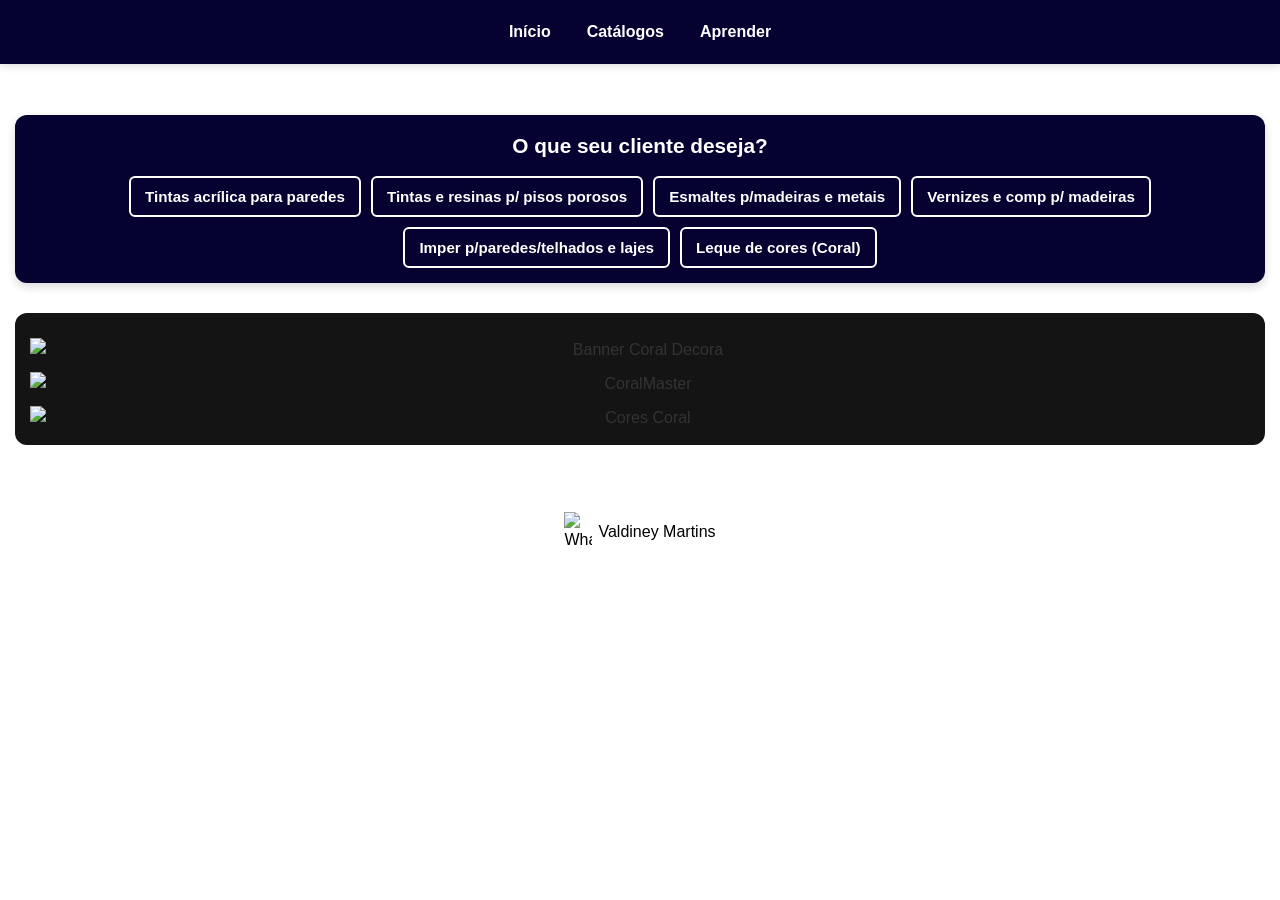
==== index.html @ a6f01c46 "Add files via upload" ====
<!DOCTYPE html>
<html lang="pt-BR">
<head>
    <meta charset="UTF-8">
    <meta name="viewport" content="width=device-width, initial-scale=1.0">
    <title>Tintas - Catálogos e Manuais</title>
    <link rel="stylesheet" href="style.css">
</head>
<body>
    
    <!-- MENU DE NAVEGAÇÃO -->
    <nav>
        <ul>
            <li><a href="index.html">Início</a></li>
            <li><a href="catalogos.html">Catálogos</a></li>    
            <li><a href="aprender.html">Aprender</a></li>        
        </ul>
    </nav>

    <main>
        <!-- BARRA DE BOTÕES — ESTILO IGUAL AO MENU -->
        <div class="o_que_vender">
            <h2>O que seu cliente deseja?</h2>
            <div class="grupo">
                <a href="https://drive.google.com/file/d/1xYfHgI1KbQ_SH3VjZiZPFKm_arFQm9VM/view?usp=sharing" target="_blank">
                    <button>Tintas acrílica para paredes</button>
                </a>
                <a href="https://drive.google.com/file/d/15fysZhbpfigP_QowiHclUqCZeBm6zp0D/view?usp=sharing" target="_blank">
                    <button>Tintas e resinas p/ pisos porosos</button>
                </a>
                <a href="https://drive.google.com/file/d/1sjgiEy3woMAiLj0qj3OMYoZ3GZLrHpvC/view?usp=sharing" target="_blank">
                    <button>Esmaltes p/madeiras e metais</button>
                </a>
                <a href="https://drive.google.com/file/d/1RpSiihXXZvgEKu8DmyBVfJw6RvX__2jX/view?usp=sharing" target="_blank">
                    <button>Vernizes e comp p/ madeiras</button>          
                </a>
                <a href="https://drive.google.com/file/d/1VlshTRZoX4_LxmewiVV5E9aTjLpOWoTq/view?usp=sharing" target="_blank">
                    <button>Imper p/paredes/telhados e lajes</button>
                </a>
                <a href="https://www.coral.com.br/pt/paletas-de-cork" target="_blank">
                    <button>Leque de cores (Coral)</button>          
                </a>
            </div>
        </div>

        <!-- DESTAQUES / IMAGENS -->
        <section class="destaques">
            <img src="https://images.akzonobel.com/akzonobel-flourish/coral/br/pt/coral-decora/banner-desktop-1900x765-a436bdeb.jpg?impolicy=.auto&imwidth=1366" alt="Banner Coral Decora"> 
            <img src="https://images.akzonobel.com/akzonobel-flourish/coral/coralmaster/01-billboard-hero-1366x620png.png?impolicy=.auto&imwidth=1366" alt="CoralMaster">
            <img src="https://mkpcoral.vtexassets.com/assets/vtex.file-manager-graphql/images/2ecfcef6-7674-45ac-8909-5d63cfe90be2___a8cb45c4f6c0ead7a2a105ec99d50869.png" alt="Cores Coral">
        </section>   
    </main>

    <!-- RODAPÉ -->
    <footer>
        <a href="https://wa.me/5564999312194?text=meu%20link" target="_blank">
            <img id="icone" src="whatsapp.png" alt="WhatsApp"> Valdiney Martins
        </a>
    </footer>
 
</body>
</html>
---- style.css ----
/* ===== RESET E ESTILOS GERAIS ===== */
* {
    margin: 0;
    padding: 0;
    box-sizing: border-box;
}

body {
    font-family: Arial, sans-serif;
    background-color: white;
    color: #333;
    line-height: 1.5;
}

img, video, iframe {
    max-width: 100%;
    height: auto;
    display: block;
}

a {
    text-decoration: none;
}

ul {
    list-style: none;
}

button {
    cursor: pointer;
    border: none;
    border-radius: 6px;
}

/* ===== MENU DE NAVEGAÇÃO ===== */
nav {
    position: fixed;
    top: 0;
    left: 0;
    width: 100%;
    background-color: rgb(5, 1, 49);
    z-index: 1000;
    box-shadow: 0 2px 8px rgba(0,0,0,0.15);
}

nav ul {
    display: flex;
    flex-wrap: wrap;
    justify-content: center;
    padding: 8px 0;
    gap: 4px;
}

nav ul li {
    margin: 0;
}

nav ul li a {
    display: block;
    padding: 10px 14px;
    color: white;
    font-weight: bold;
    font-size: 100%;
    border-radius: 6px;
    border: 2px solid transparent;
    transition: all 0.3s ease;
}

nav ul li a:hover {
    background-color: orange;
    color: black;
    transform: scale(1.05);
    border-color: orange;
}

/* ===== BARRA DE BOTÕES — ESTILO IGUAL AO MENU ===== */
.barra-botoes,
.o_que_vender,
.botoes_aprender,
.botoes_catalogos {
    width: 100%;
    margin: 30px 0;
    padding: 15px;
    background-color: rgb(5, 1, 49);
    border-radius: 12px;
    box-shadow: 0 4px 10px rgba(0,0,0,0.15);
}

.barra-botoes h2,
.o_que_vender h2 {
    color: white;
    margin-bottom: 15px;
    font-size: 1.3rem;
}

.barra-botoes .grupo,
.o_que_vender .grupo,
.botoes_aprender .grupo,
.botoes_catalogos .grupo {
    display: flex;
    flex-wrap: wrap;
    justify-content: center;
    gap: 10px;
}

.barra-botoes button,
.o_que_vender button,
.botoes_aprender button {
    background-color: transparent;
    color: white;
    padding: 10px 14px;
    font-size: 95%;
    font-weight: bold;
    border-radius: 6px;
    transition: all 0.3s ease;
    border: 2px solid white; /* ✅ BORDA BRANCA NOS BOTÕES */
    white-space: nowrap;
}

.barra-botoes button:hover,
.o_que_vender button:hover,
.botoes_aprender button:hover {
    background-color: orange;
    color: black;
    transform: scale(1.05);
    border-color: orange; /* ✅ BORDA FICA LARANJA NO HOVER */
}

.botoes_catalogos img,
.botoes img {
    padding: 8px;
    width: 60px;
    height: 60px;
    object-fit: contain;
    border-radius: 12px;
    background: rgba(255,255,255,0.1);
    border: 2px solid white; /* ✅ BORDA BRANCA NAS IMAGENS */
    transition: all 0.3s ease;
}

.botoes_catalogos img:hover,
.botoes img:hover {
    background-color: orange;
    transform: scale(1.1);
    border-color: orange; /* ✅ BORDA LARANJA NO HOVER */
}

/* ===== ESPAÇO ABAIXO DO MENU ===== */
main {
    margin-top: 75px;
    padding: 15px;
    text-align: center;
}

/* ===== SEÇÃO APRENDER ===== */
.aprender {
    width: 92%;
    max-width: 1100px;
    height: auto;
    margin: 40px auto 30px;
    padding: 30px 15px;
    background-color: rgb(5, 1, 49);
    border: solid 2px black;
    border-radius: 12px;
    transition: all 0.3s ease;
}

.aprender a {
    display: inline-block;
    color: white;
    font-size: clamp(1.6rem, 5vw, 2.8rem);
    padding: 10px 15px;
    border-radius: 20px;
    border: 2px solid white; /* ✅ BORDA BRANCA */
    font-weight: bold;
    transition: all 0.3s ease;
}

.aprender:hover {
    background-color: white;
}

.aprender:hover a {
    color: rgb(5, 1, 49);
    border-color: rgb(5, 1, 49); /* ✅ BORDA FICA AZUL-ESCURA */
}

/* ===== PÁGINA INICIAL ===== */
.paginaInicial {
    margin-top: 10px;
    width: 100%;
    text-align: center;
}

.paginaInicial video {
    margin-top: 30px;
    width: 35%;
    margin-left: auto;
    margin-right: auto;
}

/* ===== IMAGENS ===== */
img {
    width: 50%;
    margin-left: auto;
    margin-right: auto;
}

#img1 {
    margin-top: 30px;
    width: 50%;
}

#img_grafftex {
    width: 50%;
}

#baner {
    width: 50%;
}

#icone {
    width: 28px;
    display: inline-block;
    vertical-align: middle;
}

/* ===== DESTAQUES ===== */
.destaques {
    width: 100%;
    background-color: #141414;
    padding: 15px;
    border-radius: 12px;
    margin-top: 30px;
}

.destaques img {
    margin-top: 10px;
    width: 100%;
    background-color: #141414;
}

/* ===== TÍTULOS ===== */
h1 {
    margin-top: 40px;
    margin-bottom: 20px;
    color: darkblue;
    font-size: clamp(1.6rem, 4vw, 2.2rem);
}

/* ===== PDF ===== */
#pdf {
    width: 100%;
    height: 85vh;
    border: none;
    margin-top: 20px;
    border-radius: 8px;
}

/* ===== CAIXA PINTORES ===== */
.pintores {
    width: 20%;
    min-width: 160px;
    height: 200px;
    background-color: #141414;
    margin: 30px auto;
    border-radius: 20px;
    border: 2px solid white; /* ✅ BORDA BRANCA */
}

/* ===== RODAPÉ ===== */
footer {
   
    color: black;
    text-align: center;
    width: 100%;
    padding: 12px;
    margin-top: 40px;
}

footer a {
    color: black;
    display: inline-flex;
    align-items: center;
    gap: 6px;
}

/* ===================================================== */
/*        📱 TELAS PEQUENAS — CELULARES                  */
/* ===================================================== */

@media (max-width: 768px) {
    main {
        margin-top: 65px;
        padding: 10px;
    }

    nav ul {
        padding: 6px 0;
    }

    nav ul li a {
        padding: 8px 10px;
        font-size: 92%;
    }

    h1 {
        margin-top: 40px;
        font-size: 1.4rem;
    }
    .aprender a {
        font-size: clamp(1.2rem, 5vw, 1.8rem);
    }

    .paginaInicial video {
        width: 85%;
    }

    img,
    #img1,
    #img_grafftex,
    #baner {
        width: 90%;
    }

    .pintores {
        width: 85%;
    }

    .barra-botoes,
    .o_que_vender,
    .botoes_aprender,
    .botoes_catalogos {
        padding: 12px;
        margin: 20px 0;
    }

    .barra-botoes button,
    .o_que_vender button,
    .botoes_aprender button {
        padding: 10px 12px;
        font-size: 92%;
    }

    .botoes_catalogos img,
    .botoes img {
        width: 50px;
        height: 50px;
    }

    #pdf {
        height: 75vh;
    }
}

@media (max-width: 480px) {
    nav ul li a {
        padding: 7px 8px;
        font-size: 88%;
    }

    h1 {
        font-size: 1.25rem;
    }

    .barra-botoes .grupo,
    .o_que_vender .grupo,
    .botoes_aprender .grupo,
    .botoes_catalogos .grupo {
        flex-direction: column;
        align-items: stretch;
    }

    .barra-botoes button,
    .o_que_vender button,
    .botoes_aprender button {
        width: 100%;
    }
}
/*css botões catalogos*/
.botoes_catalogos {
    width: 100%;
    max-width: 1200px;
    margin: 40px auto;
    padding: 30px 15px;
    background-color: rgb(5, 1, 49);
    border-radius: 16px;
    box-shadow: 0 6px 15px rgba(0,0,0,0.2);
}

.botoes_catalogos h2 {
    color: white;
    text-align: center;
    margin-bottom: 25px;
    font-size: 1.5rem;
}

.botoes_catalogos .grupo {
    display: flex;
    flex-wrap: wrap;
    justify-content: center;
    gap: 25px;
}

.botoes_catalogos a {
    display: flex;
    flex-direction: column;
    align-items: center;
    justify-content: center;
    width: 140px;
    height: 160px;
    background: rgba(255,255,255,0.08);
    border: 3px solid white;
    border-radius: 16px;
    text-decoration: none;
    transition: all 0.3s ease;
    padding: 15px;
}

.botoes_catalogos a:hover {
    background-color: orange;
    border-color: orange;
    transform: translateY(-8px) scale(1.05);
    box-shadow: 0 10px 25px rgba(255,165,0,0.35);
}

.botoes_catalogos img {
    width: 70px;
    height: 70px;
    object-fit: contain;
    margin-bottom: 10px;
    border-radius: 0;
    border: none;
}

.botoes_catalogos a span {
    color: white;
    font-weight: bold;
    font-size: 0.95rem;
    text-align: center;
}

.botoes_catalogos a:hover span {
    color: black;
}

/* ===== RESPONSIVIDADE — CELULAR ===== */
@media (max-width: 768px) {
    .botoes_catalogos {
        margin: 20px auto;
        padding: 20px 10px;
    }

    .botoes_catalogos .grupo {
        gap: 15px;
    }

    .botoes_catalogos a {
        width: 130px;
        height: 145px;
    }

    .botoes_catalogos img {
        width: 60px;
        height: 60px;
    }
}

@media (max-width: 480px) {
    .botoes_catalogos a {
        width: 45%;
        height: 130px;
    }

    .botoes_catalogos img {
        width: 50px;
        height: 50px;
    }

    .botoes_catalogos a span {
        font-size: 0.85rem;
    }
}



/* ===== ESPAÇO ABAIXO DO MENU FIXO — CORRIGIDO ===== */
main,
.botoes_aprender,
.o_que_vender,
.aprender {
    margin-top: 100px; /* ✅ Espaço suficiente para não ficar atrás do menu */
    padding: 15px;
}

/* ===== SEÇÃO BOTÕES APRENDER ===== */
.botoes_aprender {
    width: 100%;
    max-width: 800px;
    margin-left: auto;
    margin-right: auto;
    padding: 30px 15px;
    text-align: center;
    background-color: rgb(5, 1, 49);
    border-radius: 12px;
    box-shadow: 0 4px 10px rgba(0,0,0,0.15);
}

.botoes_aprender .grupo {
    display: flex;
    flex-wrap: wrap;
    justify-content: center;
    gap: 15px;
}

.botoes_aprender button {
    background-color: transparent;
    color: white;
    padding: 14px 28px;
    font-size: 105%;
    font-weight: bold;
    border-radius: 8px;
    border: 2px solid white;
    transition: all 0.3s ease;
    min-width: 160px;
}

.botoes_aprender button:hover {
    background-color: orange;
    color: black;
    border-color: orange;
    transform: scale(1.05);
}

/* ===== CORREÇÃO PARA CELULAR ===== */
@media (max-width: 768px) {
    main,
    .botoes_aprender,
    .o_que_vender,
    .aprender {
        margin-top: 85px; /* Ajuste menor em telas pequenas */
        padding: 10px;
    }

    .botoes_aprender button {
        width: 90%;
        padding: 14px;
    }
}
/* ===== ESPAÇO ABAIXO DO MENU — AJUSTADO PELA METADE ===== */
main,
.botoes_aprender,
.o_que_vender,
.aprender {
    margin-top: 50px; /* ✅ Era 100px → agora 50px (metade) */
    padding: 15px;
}

/* ===== CELULAR ===== */
@media (max-width: 768px) {
    main,
    .botoes_aprender,
    .o_que_vender,
    .aprender {
        margin-top: 40px; /* ✅ Também reduzido em celular */
        padding: 10px;
    }
}
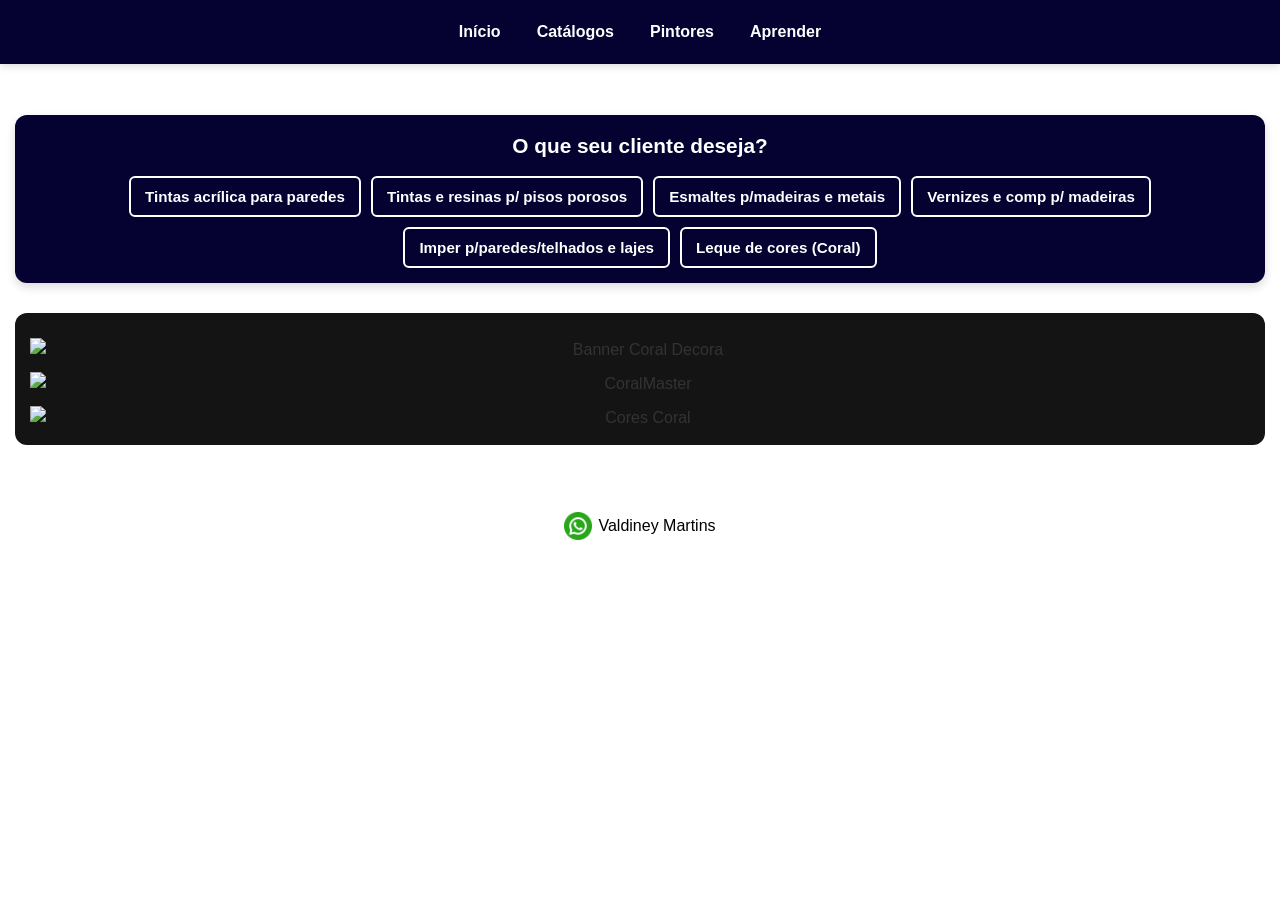
==== commit 231a17b1: "Add files via upload" ====
--- a/index.html
+++ b/index.html
@@ -13,6 +13,7 @@
         <ul>
             <li><a href="index.html">Início</a></li>
             <li><a href="catalogos.html">Catálogos</a></li>    
+             <li><a href="https://valdineymartins.github.io/pintores/" target="_blank">Pintores</a></li> 
             <li><a href="aprender.html">Aprender</a></li>        
         </ul>
     </nav>
--- a/style.css
+++ b/style.css
@@ -565,4 +565,27 @@
         margin-top: 40px; /* ✅ Também reduzido em celular */
         padding: 10px;
     }
-}+}
+/* ===== COR DOS BOTÕES — TEXTO BRANCO (não azul) ===== */
+.botoes_aprender a,
+.botoes_aprender a:link,
+.botoes_aprender a:visited {
+    color: white !important;
+    text-decoration: none;
+}
+
+.botoes_aprender a:hover {
+    color: black !important;
+}
+
+/* Também garante branco nos links dentro dos botões na barra escura */
+.barra-botoes a,
+.o_que_vender a {
+    color: white !important;
+    text-decoration: none;
+}
+
+.barra-botoes a:hover,
+.o_que_vender a:hover {
+    color: black !important;
+}
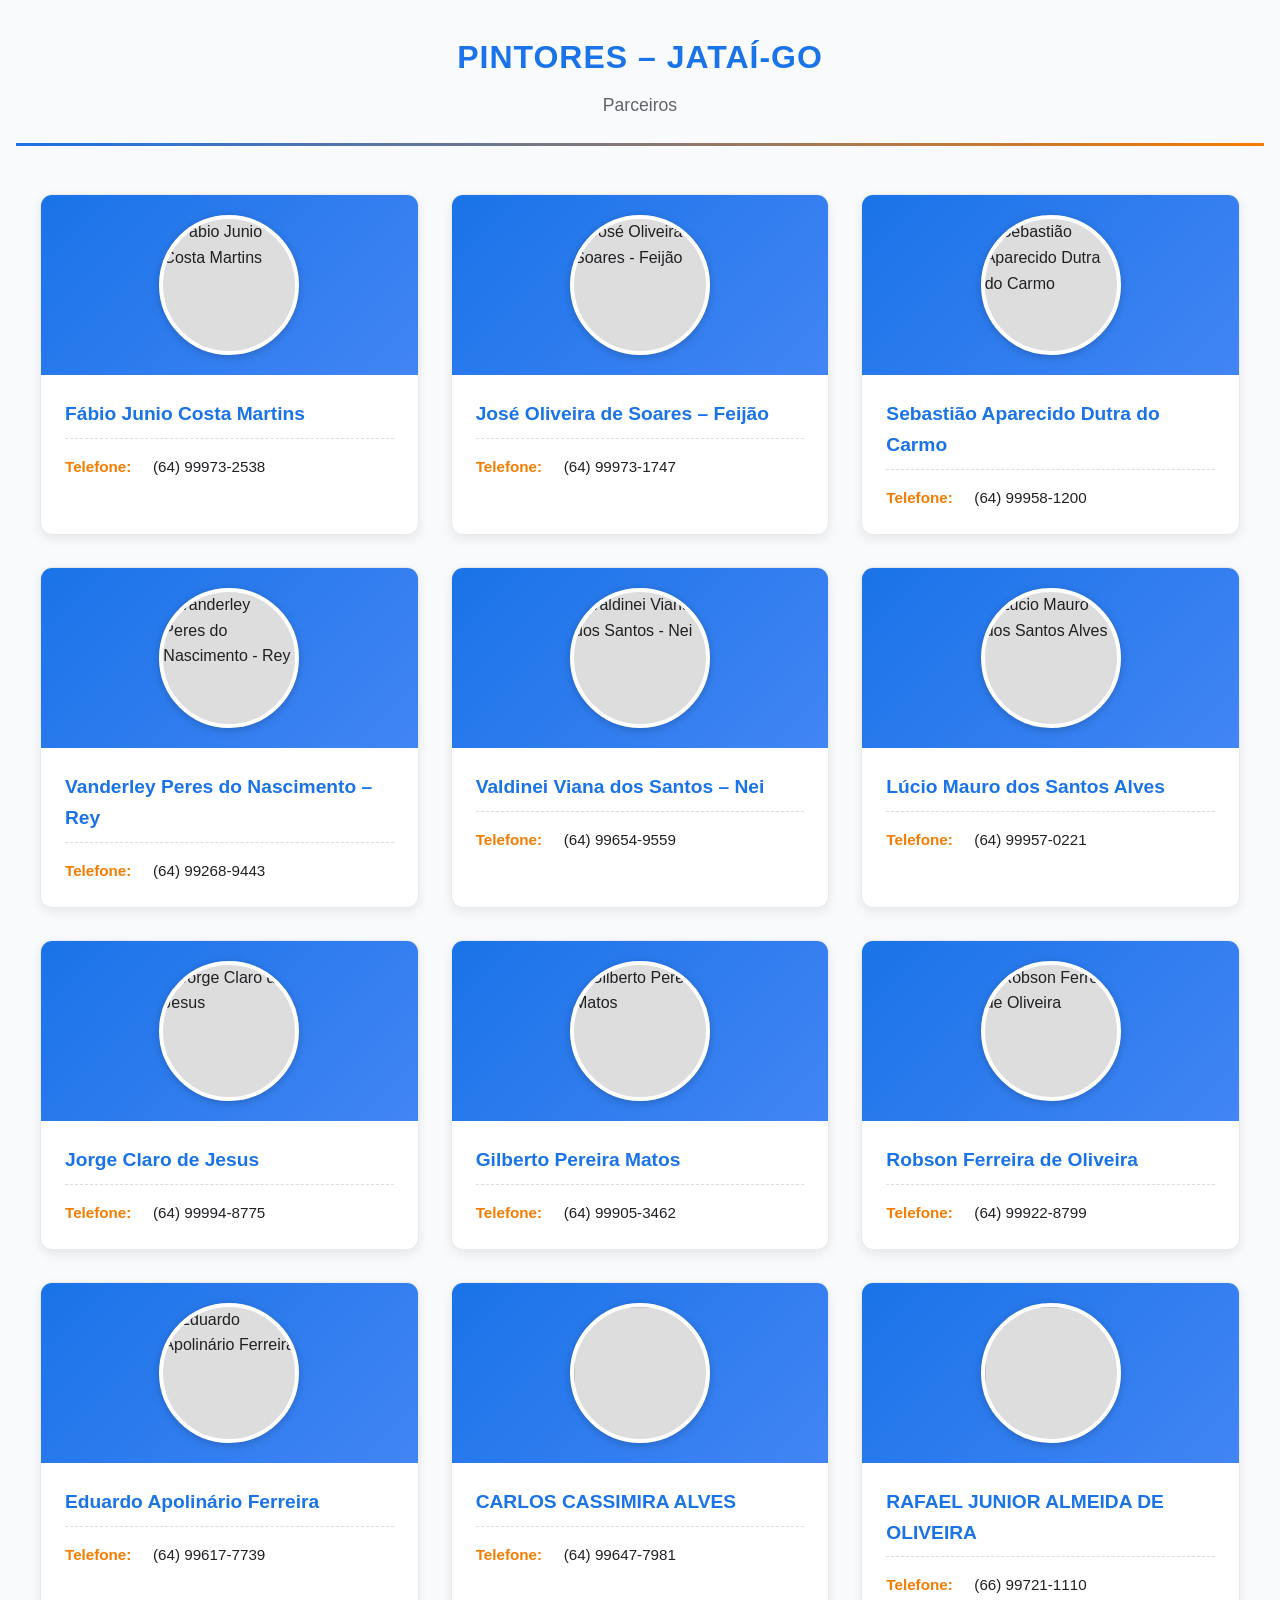
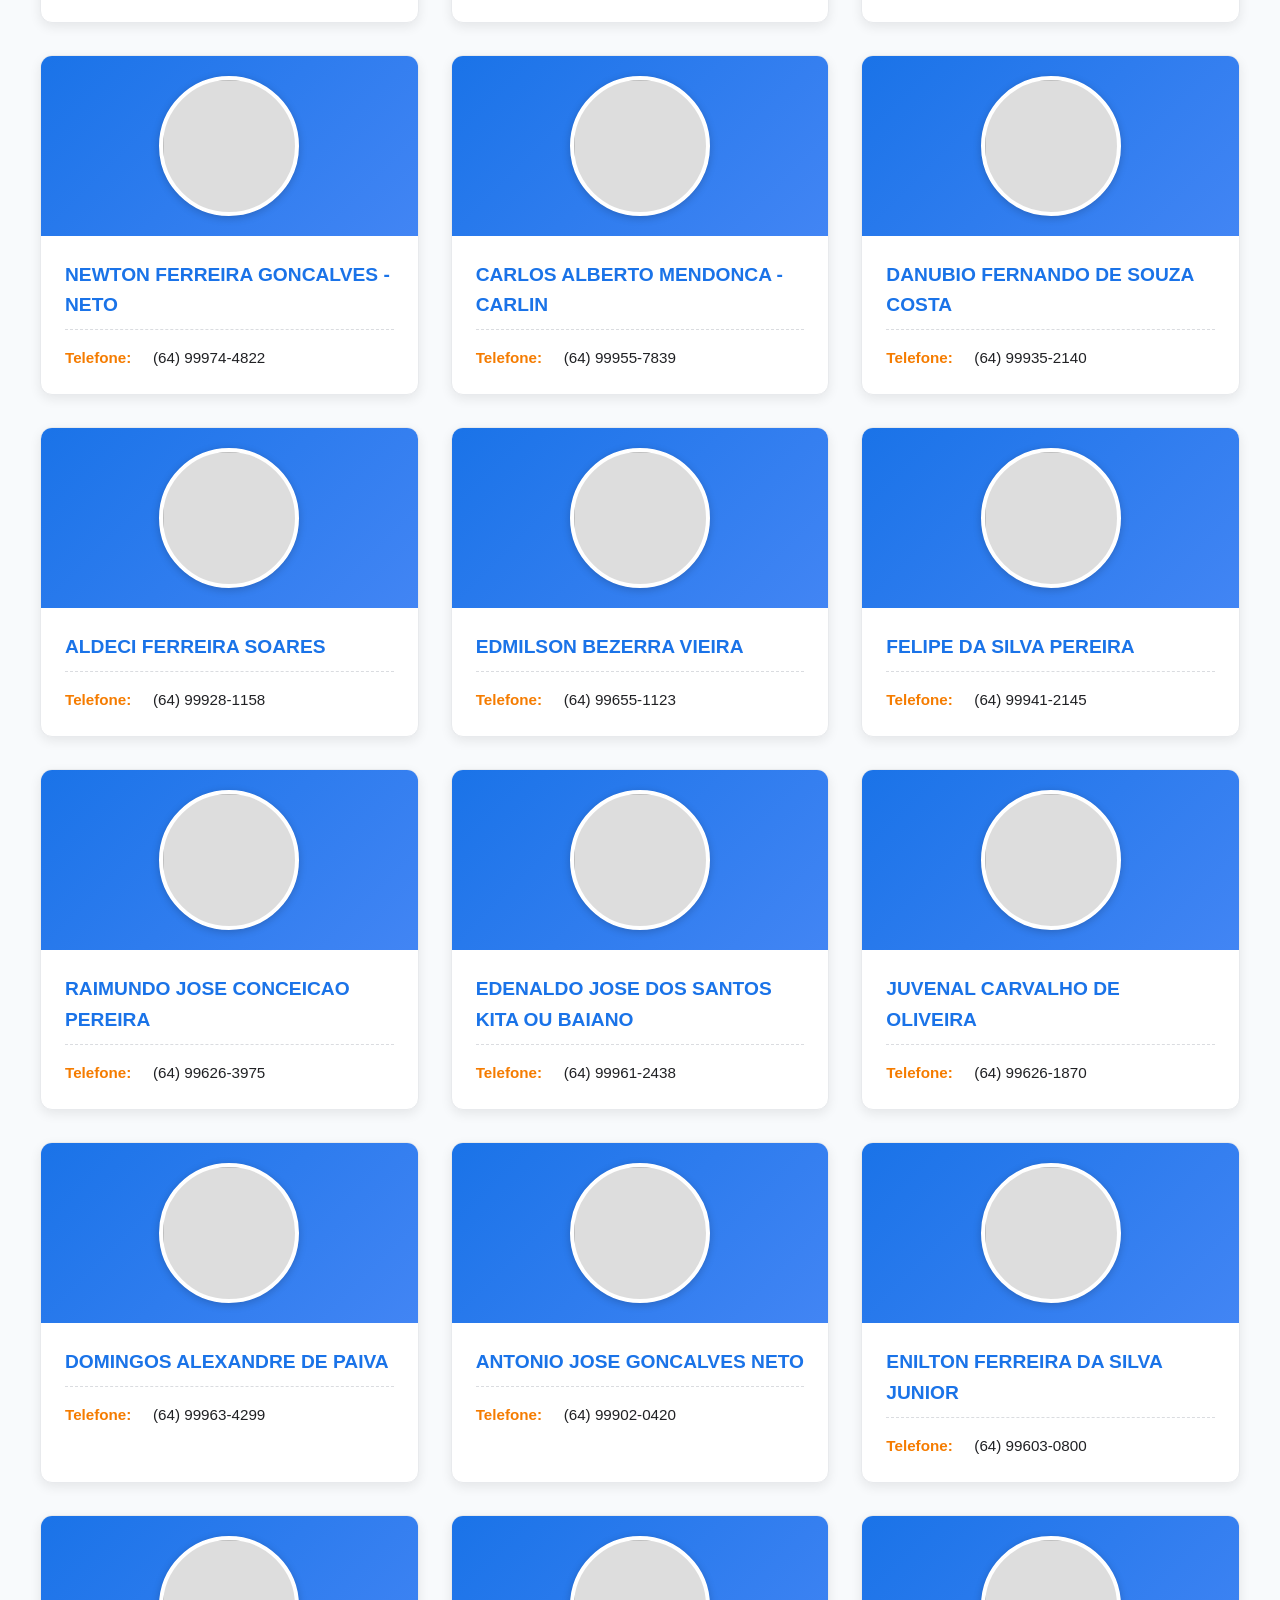
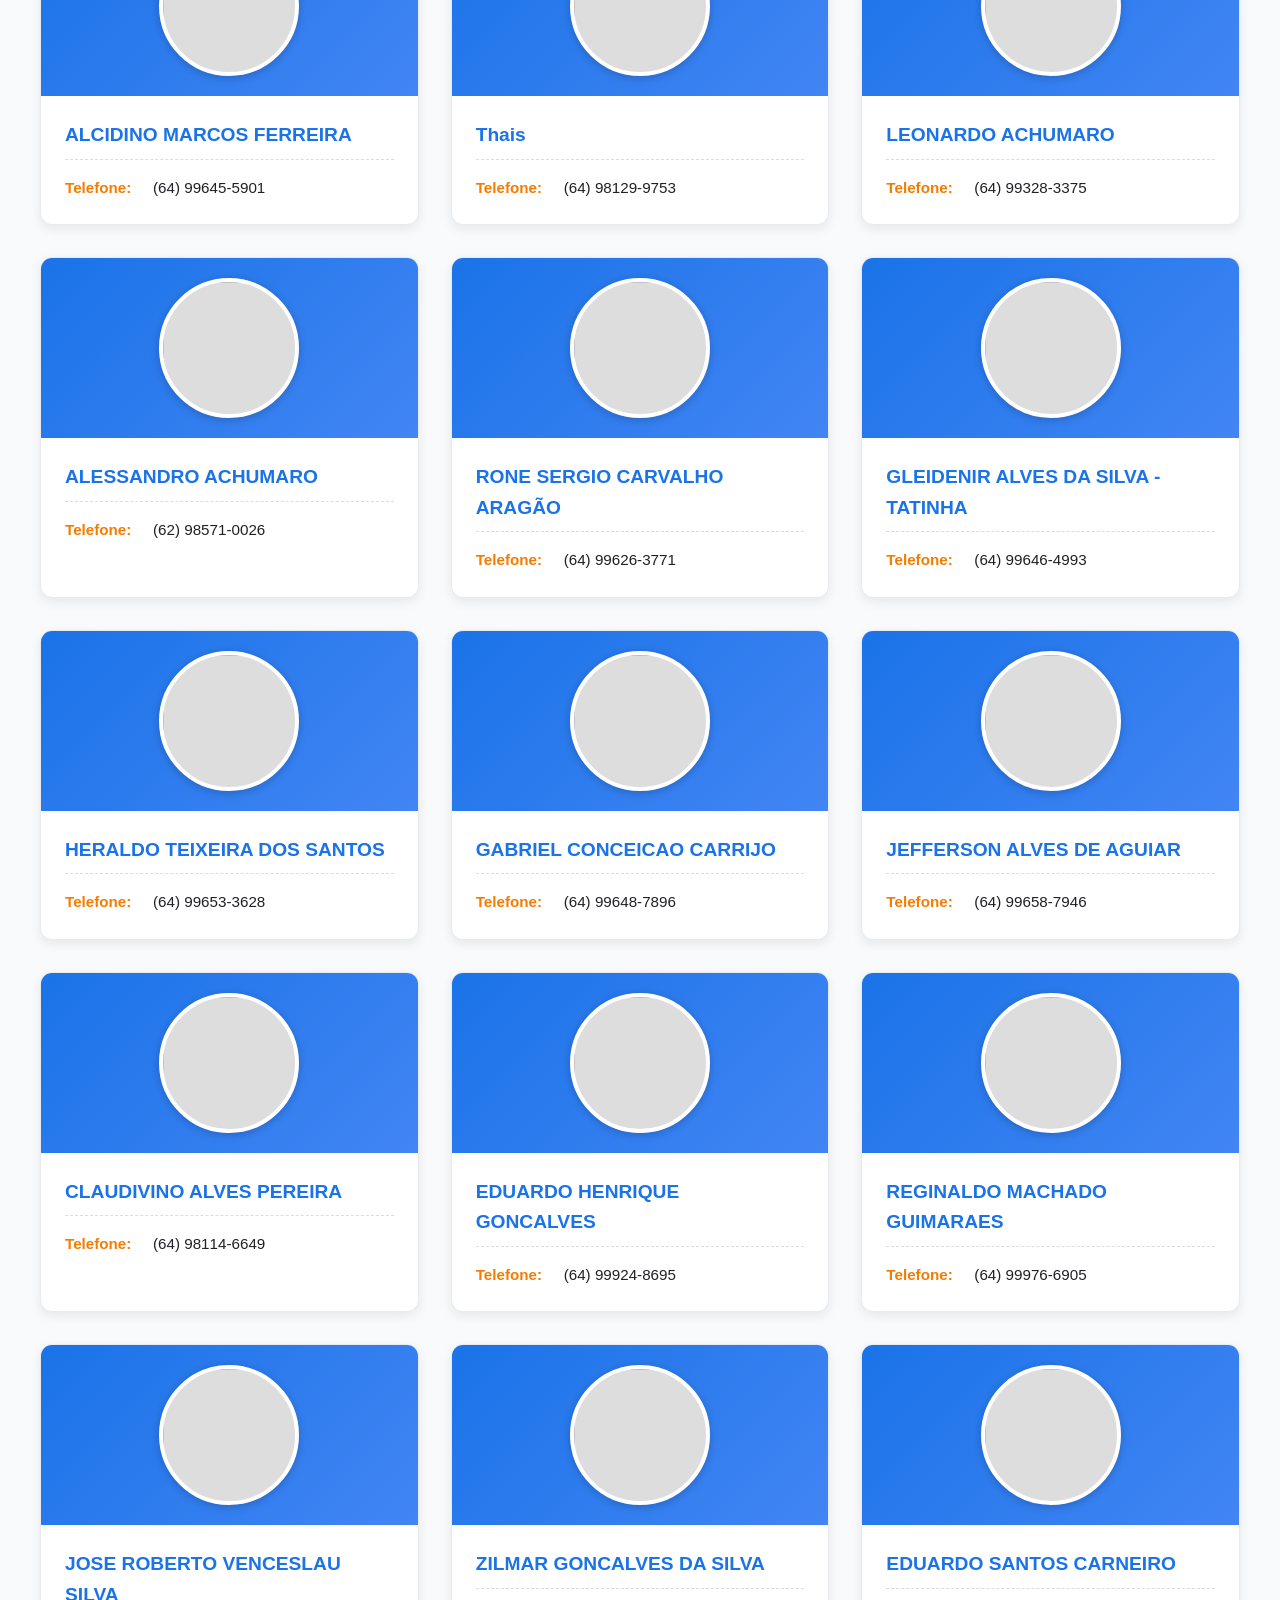
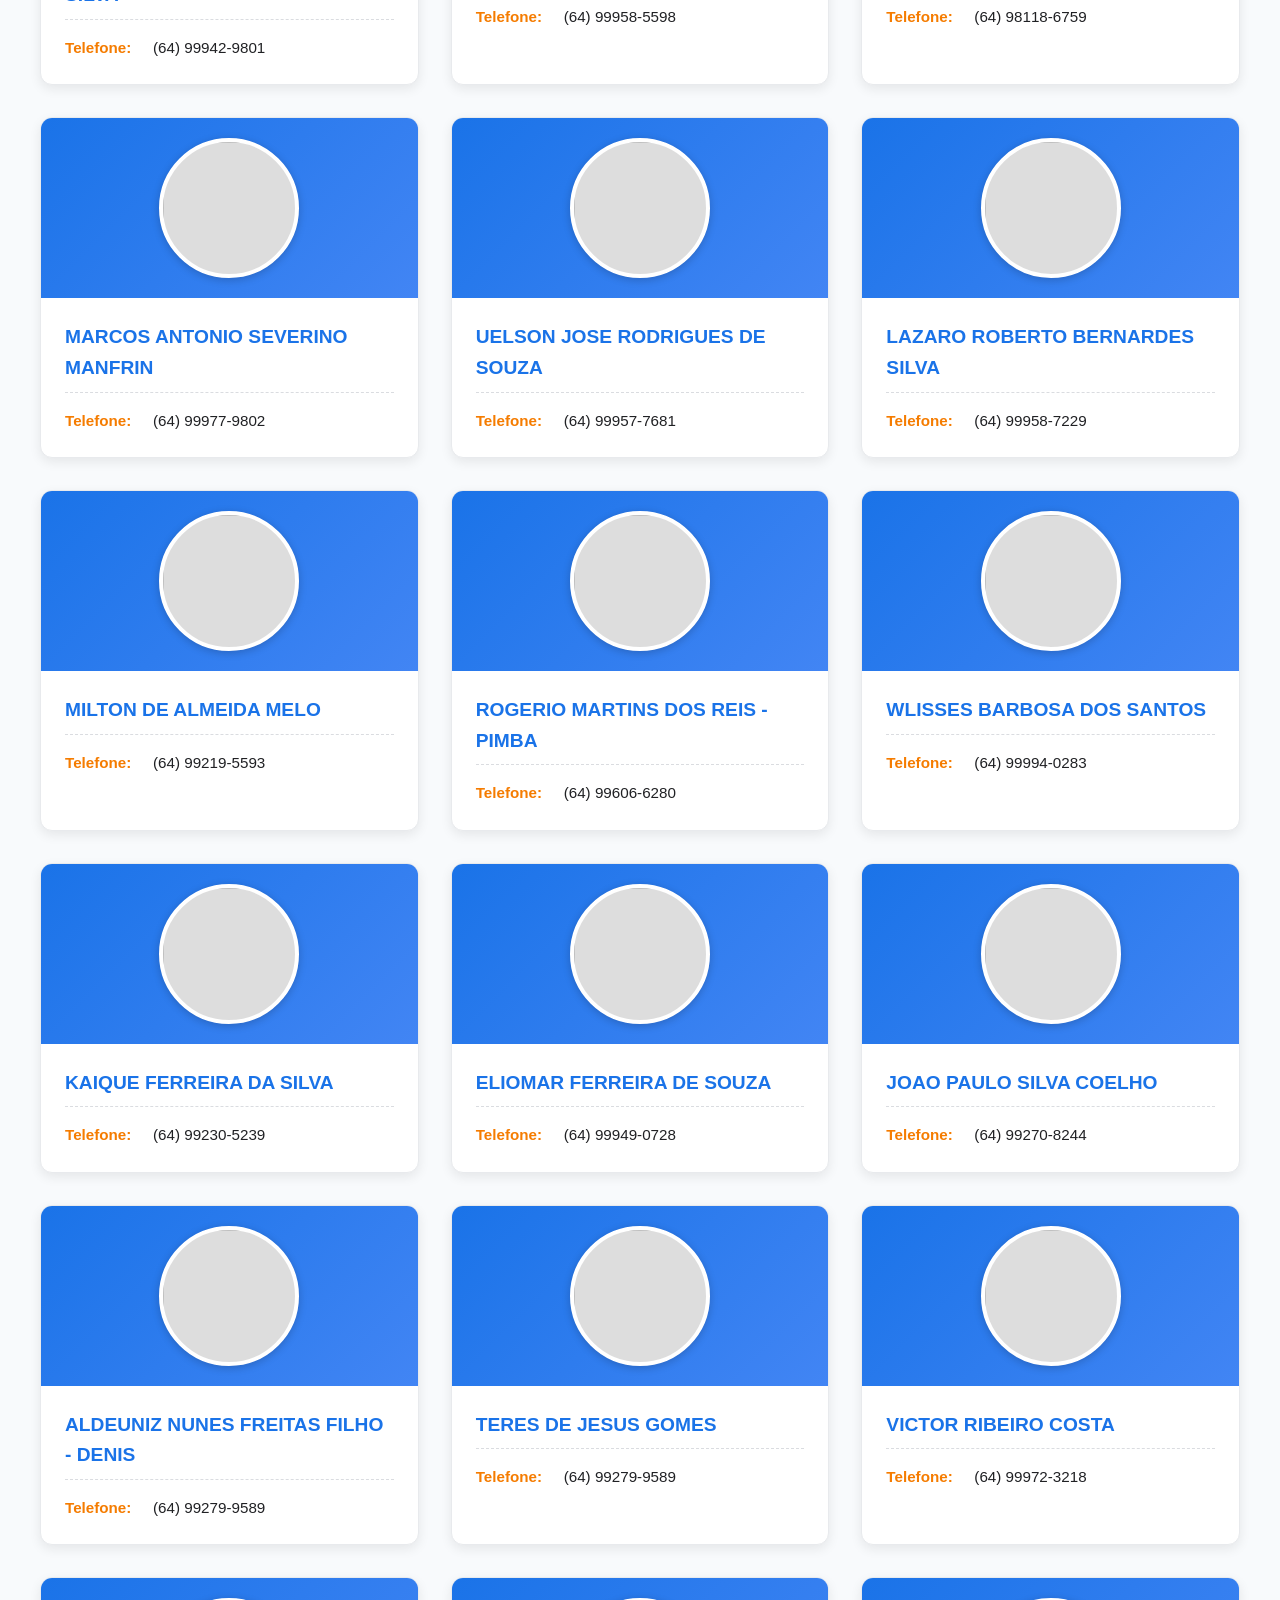
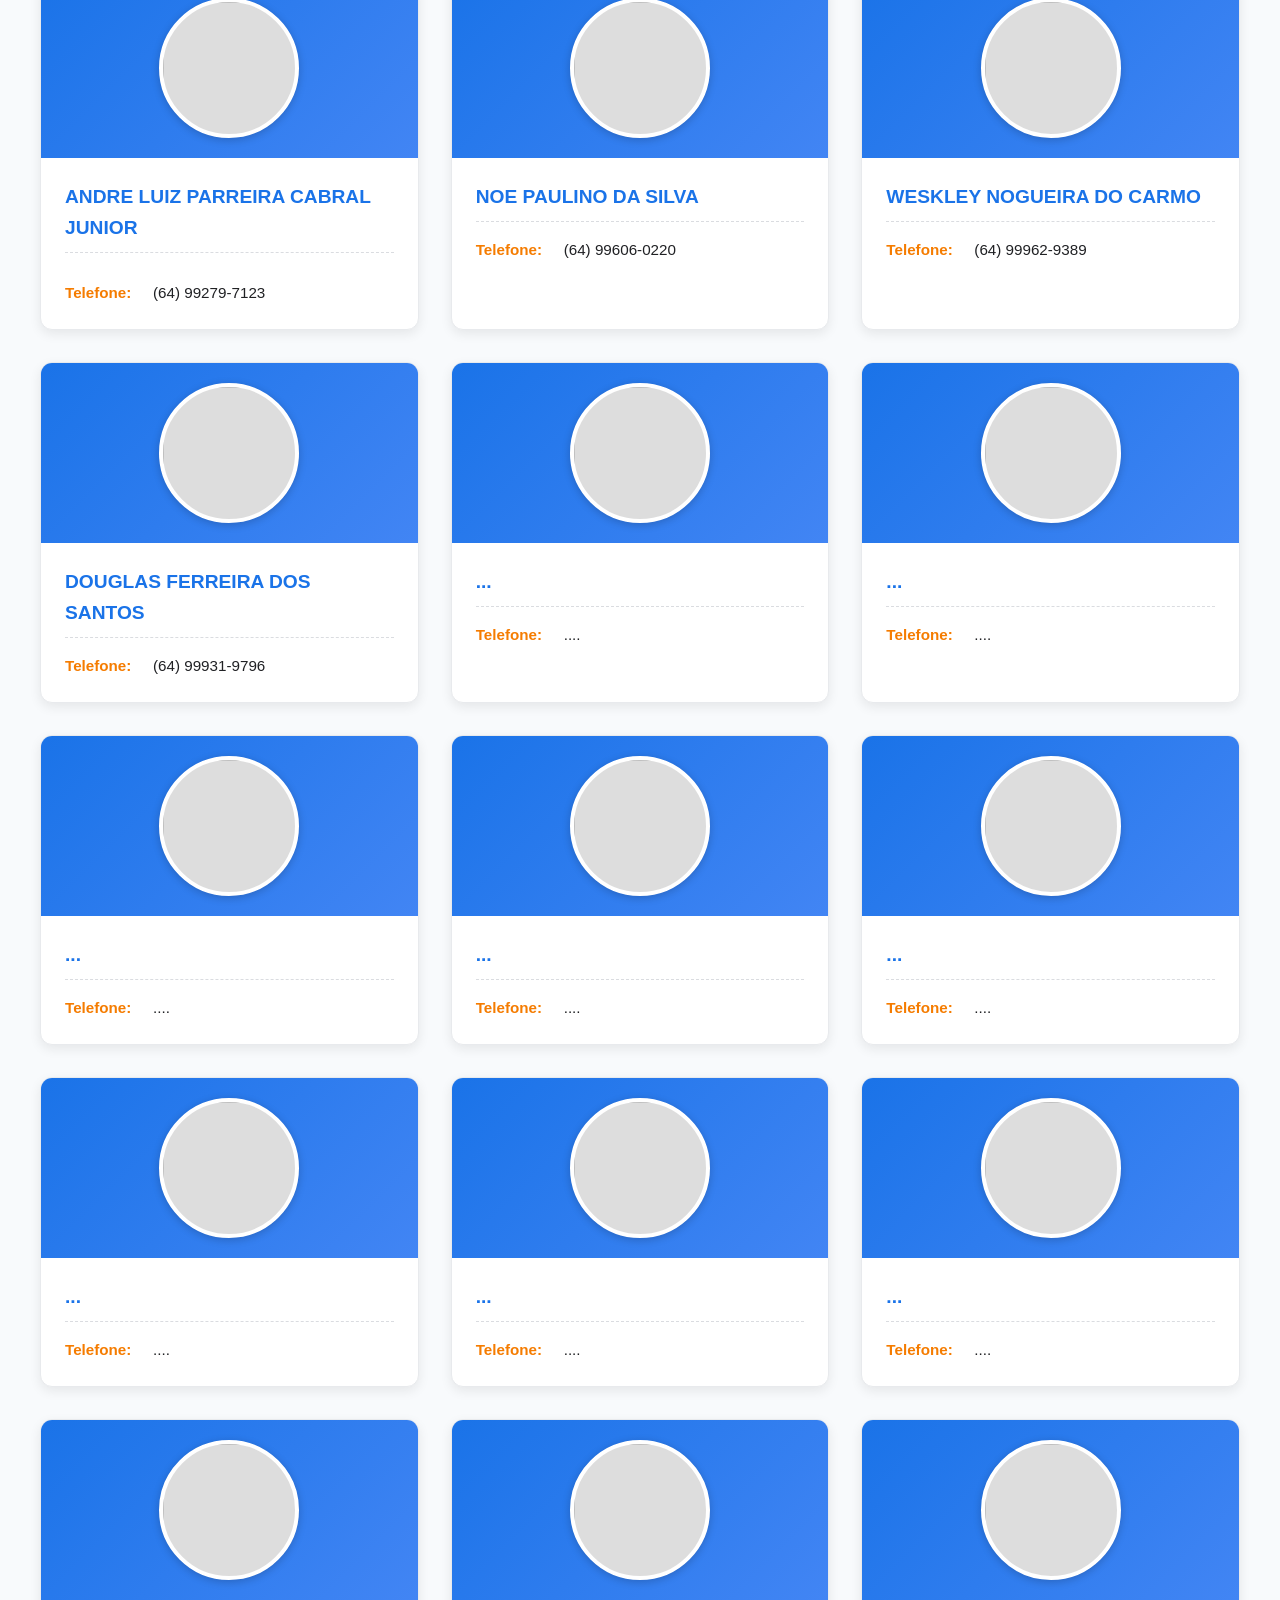
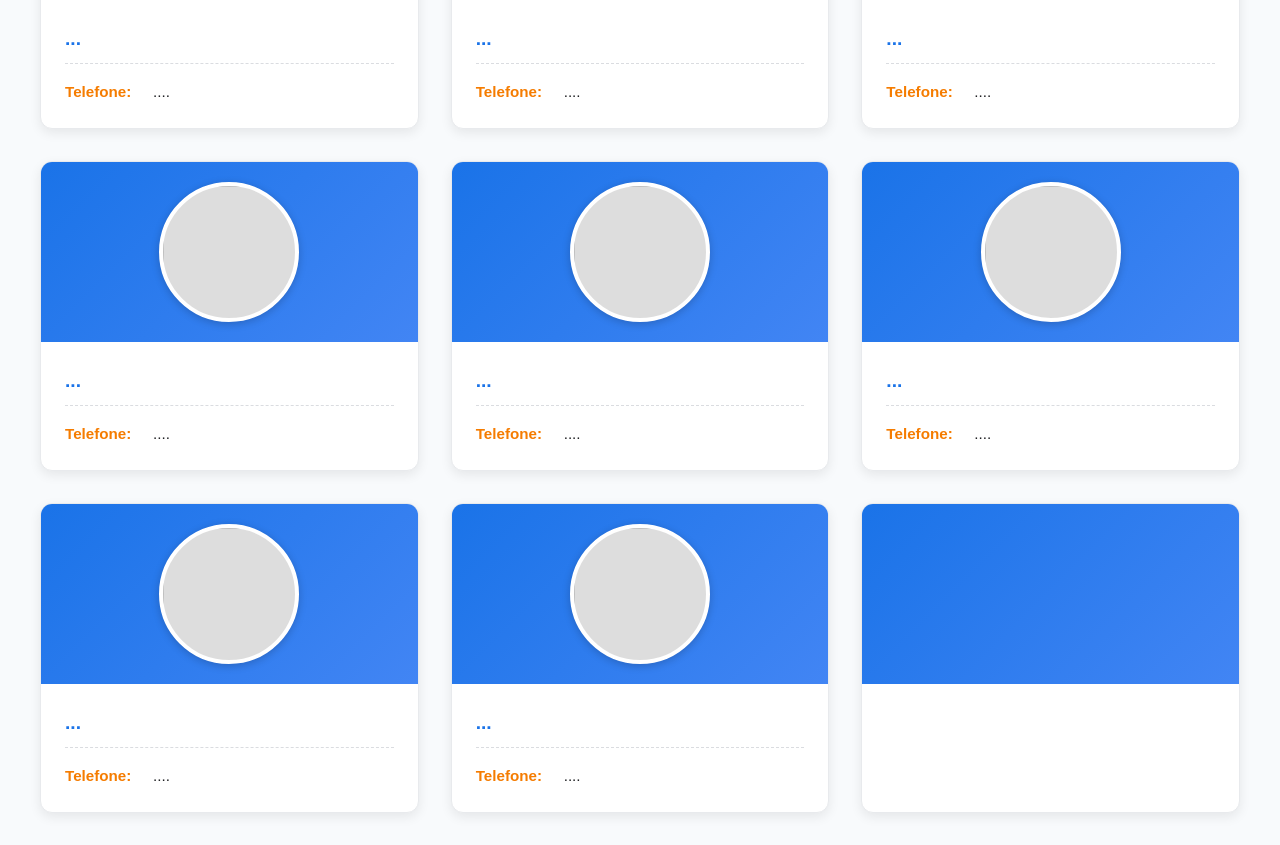
==== commit a533e19e: "Add files via upload" ====
--- a/index.html
+++ b/index.html
@@ -1,63 +1,985 @@
-<!DOCTYPE html>
-<html lang="pt-BR">
-<head>
-    <meta charset="UTF-8">
-    <meta name="viewport" content="width=device-width, initial-scale=1.0">
-    <title>Tintas - Catálogos e Manuais</title>
-    <link rel="stylesheet" href="style.css">
-</head>
-<body>
-    
-    <!-- MENU DE NAVEGAÇÃO -->
-    <nav>
-        <ul>
-            <li><a href="index.html">Início</a></li>
-            <li><a href="catalogos.html">Catálogos</a></li>    
-             <li><a href="https://valdineymartins.github.io/pintores/" target="_blank">Pintores</a></li> 
-            <li><a href="aprender.html">Aprender</a></li>        
-        </ul>
-    </nav>
-
-    <main>
-        <!-- BARRA DE BOTÕES — ESTILO IGUAL AO MENU -->
-        <div class="o_que_vender">
-            <h2>O que seu cliente deseja?</h2>
-            <div class="grupo">
-                <a href="https://drive.google.com/file/d/1xYfHgI1KbQ_SH3VjZiZPFKm_arFQm9VM/view?usp=sharing" target="_blank">
-                    <button>Tintas acrílica para paredes</button>
-                </a>
-                <a href="https://drive.google.com/file/d/15fysZhbpfigP_QowiHclUqCZeBm6zp0D/view?usp=sharing" target="_blank">
-                    <button>Tintas e resinas p/ pisos porosos</button>
-                </a>
-                <a href="https://drive.google.com/file/d/1sjgiEy3woMAiLj0qj3OMYoZ3GZLrHpvC/view?usp=sharing" target="_blank">
-                    <button>Esmaltes p/madeiras e metais</button>
-                </a>
-                <a href="https://drive.google.com/file/d/1RpSiihXXZvgEKu8DmyBVfJw6RvX__2jX/view?usp=sharing" target="_blank">
-                    <button>Vernizes e comp p/ madeiras</button>          
-                </a>
-                <a href="https://drive.google.com/file/d/1VlshTRZoX4_LxmewiVV5E9aTjLpOWoTq/view?usp=sharing" target="_blank">
-                    <button>Imper p/paredes/telhados e lajes</button>
-                </a>
-                <a href="https://www.coral.com.br/pt/paletas-de-cork" target="_blank">
-                    <button>Leque de cores (Coral)</button>          
-                </a>
-            </div>
-        </div>
-
-        <!-- DESTAQUES / IMAGENS -->
-        <section class="destaques">
-            <img src="https://images.akzonobel.com/akzonobel-flourish/coral/br/pt/coral-decora/banner-desktop-1900x765-a436bdeb.jpg?impolicy=.auto&imwidth=1366" alt="Banner Coral Decora"> 
-            <img src="https://images.akzonobel.com/akzonobel-flourish/coral/coralmaster/01-billboard-hero-1366x620png.png?impolicy=.auto&imwidth=1366" alt="CoralMaster">
-            <img src="https://mkpcoral.vtexassets.com/assets/vtex.file-manager-graphql/images/2ecfcef6-7674-45ac-8909-5d63cfe90be2___a8cb45c4f6c0ead7a2a105ec99d50869.png" alt="Cores Coral">
-        </section>   
-    </main>
-
-    <!-- RODAPÉ -->
-    <footer>
-        <a href="https://wa.me/5564999312194?text=meu%20link" target="_blank">
-            <img id="icone" src="whatsapp.png" alt="WhatsApp"> Valdiney Martins
-        </a>
-    </footer>
- 
-</body>
-</html>+<!DOCTYPE html>
+<html lang="pt-BR">
+<head>
+    <meta charset="UTF-8">
+    <meta name="viewport" content="width=device-width, initial-scale=1.0">
+    <title>Pintores - Jataí-GO | Diretório de Profissionais</title>
+    <style>
+        * {
+            margin: 0;
+            padding: 0;
+            box-sizing: border-box;
+            font-family: 'Segoe UI', Roboto, 'Helvetica Neue', Arial, sans-serif;
+        }
+        :root {
+            --cor-principal: #1a73e8;
+            --cor-secundaria: #f57c00;
+            --cor-fundo: #f8fafc;
+            --cor-cartao: #ffffff;
+            --cor-texto: #202124;
+            --cor-texto-claro: #5f6368;
+            --sombra: 0 4px 12px rgba(0,0,0,0.08);
+            --sombra-hover: 0 8px 24px rgba(26, 115, 232, 0.15);
+            --borda: 1px solid #e8eaed;
+        }
+        body {
+            background-color: var(--cor-fundo);
+            color: var(--cor-texto);
+            line-height: 1.6;
+            padding: 2rem 1rem;
+        }
+        .cabecalho {
+            text-align: center;
+            margin-bottom: 3rem;
+            padding-bottom: 1.5rem;
+            border-bottom: 3px solid transparent;
+            border-image: linear-gradient(to right, var(--cor-principal), var(--cor-secundaria)) 1;
+        }
+        .cabecalho h1 {
+            font-size: 2rem;
+            color: var(--cor-principal);
+            margin-bottom: 0.5rem;
+            text-transform: uppercase;
+            letter-spacing: 1px;
+        }
+        .cabecalho p {
+            color: var(--cor-texto-claro);
+            font-size: 1.1rem;
+        }
+        .grade-pintores {
+            display: grid;
+            grid-template-columns: repeat(auto-fit, minmax(320px, 1fr));
+            gap: 2rem;
+            max-width: 1200px;
+            margin: 0 auto;
+        }
+        .cartao-pintor {
+            background: var(--cor-cartao);
+            border-radius: 12px;
+            box-shadow: var(--sombra);
+            overflow: hidden;
+            transition: all 0.3s ease;
+            border: var(--borda);
+        }
+        .cartao-pintor:hover {
+            transform: translateY(-5px);
+            box-shadow: var(--sombra-hover);
+        }
+        .cabecalho-cartao {
+            height: 180px;
+            background: linear-gradient(135deg, var(--cor-principal), #4285f4);
+            display: flex;
+            align-items: center;
+            justify-content: center;
+            position: relative;
+        }
+        .foto-perfil {
+            width: 140px;
+            height: 140px;
+            border-radius: 50%;
+            border: 4px solid white;
+            object-fit: cover;
+            box-shadow: 0 2px 8px rgba(0,0,0,0.2);
+            background: #ddd;
+        }
+        .corpo-cartao {
+            padding: 1.5rem;
+        }
+        .nome {
+            font-size: 1.2rem;
+            font-weight: 600;
+            color: var(--cor-principal);
+            margin-bottom: 1rem;
+            padding-bottom: 0.5rem;
+            border-bottom: 1px dashed #dadce0;
+        }
+        .dados-contato {
+            display: flex;
+            flex-direction: column;
+            gap: 0.75rem;
+        }
+        .item-contato {
+            display: flex;
+            align-items: center;
+            gap: 0.5rem;
+            font-size: 0.95rem;
+        }
+        .rotulo {
+            font-weight: 600;
+            color: var(--cor-secundaria);
+            min-width: 80px;
+        }
+        .rodape {
+            text-align: center;
+            margin-top: 3rem;
+            padding-top: 2rem;
+            color: var(--cor-texto-claro);
+            font-size: 0.9rem;
+        }
+        @media (max-width: 768px) {
+            .cabecalho h1 {
+                font-size: 1.5rem;
+            }
+            .grade-pintores {
+                grid-template-columns: 1fr;
+            }
+        }
+    </style>
+</head>
+<body>
+    <header class="cabecalho">
+        <h1>pINTORES – Jataí-GO</h1>
+        <p>Parceiros</p>
+    </header>
+    <main class="grade-pintores">
+        <!-- Cartão 1 -->
+        <div class="cartao-pintor">
+            <div class="cabecalho-cartao">
+                <img src="fabio_junio.png" alt="Fábio Junio Costa Martins" class="foto-perfil">
+            </div>
+            <div class="corpo-cartao">
+                <h2 class="nome">Fábio Junio Costa Martins</h2>
+                <div class="dados-contato">
+                    <div class="item-contato"><span class="rotulo">Telefone:</span> (64) 99973-2538</div>
+                </div>
+            </div>
+        </div>
+        <!-- Cartão 2 -->
+        <div class="cartao-pintor">
+            <div class="cabecalho-cartao">
+                <img src="NETO FEIJAO.png" alt="José Oliveira de Soares - Feijão" class="foto-perfil">
+            </div>
+            <div class="corpo-cartao">
+                <h2 class="nome">José Oliveira de Soares – Feijão</h2>
+                <div class="dados-contato">
+                    <div class="item-contato"><span class="rotulo">Telefone:</span> (64) 99973-1747</div>
+                </div>
+            </div>
+        </div>
+        <!-- Cartão 3 -->
+        <div class="cartao-pintor">
+            <div class="cabecalho-cartao">
+                <img src="sebastiao dutra.png" alt="Sebastião Aparecido Dutra do Carmo" class="foto-perfil">
+            </div>
+            <div class="corpo-cartao">
+                <h2 class="nome">Sebastião Aparecido Dutra do Carmo</h2>
+                <div class="dados-contato">
+                    <div class="item-contato"><span class="rotulo">Telefone:</span> (64) 99958-1200</div>
+                </div>
+            </div>
+        </div>
+        <!-- Cartão 4 -->
+        <div class="cartao-pintor">
+            <div class="cabecalho-cartao">
+                <img src="REI.png" alt="Vanderley Peres do Nascimento - Rey" class="foto-perfil">
+            </div>
+            <div class="corpo-cartao">
+                <h2 class="nome">Vanderley Peres do Nascimento – Rey</h2>
+                <div class="dados-contato">
+                    <div class="item-contato"><span class="rotulo">Telefone:</span> (64) 99268-9443</div>
+                </div>
+            </div>
+        </div>
+        <!-- Cartão 5 -->
+        <div class="cartao-pintor">
+            <div class="cabecalho-cartao">
+                <img src="VALDINEY VIANA NEY.png" alt="Valdinei Viana dos Santos - Nei" class="foto-perfil">
+            </div>
+            <div class="corpo-cartao">
+                <h2 class="nome">Valdinei Viana dos Santos – Nei</h2>
+                <div class="dados-contato">
+                    <div class="item-contato"><span class="rotulo">Telefone:</span> (64) 99654-9559</div>
+                </div>
+            </div>
+        </div>
+        <!-- Cartão 6 -->
+        <div class="cartao-pintor">
+            <div class="cabecalho-cartao">
+                <img src="LUCIO.png" alt="Lúcio Mauro dos Santos Alves" class="foto-perfil">
+            </div>
+            <div class="corpo-cartao">
+                <h2 class="nome">Lúcio Mauro dos Santos Alves</h2>
+                <div class="dados-contato">
+                    <div class="item-contato"><span class="rotulo">Telefone:</span> (64) 99957-0221</div>
+                </div>
+            </div>
+        </div>
+        <!-- Cartão 7 -->
+        <div class="cartao-pintor">
+            <div class="cabecalho-cartao">
+                <img src="jorge claro.png" alt="Jorge Claro de Jesus" class="foto-perfil">
+            </div>
+            <div class="corpo-cartao">
+                <h2 class="nome">Jorge Claro de Jesus</h2>
+                <div class="dados-contato">
+                    <div class="item-contato"><span class="rotulo">Telefone:</span> (64) 99994-8775</div>
+                </div>
+            </div>
+        </div>
+        <!-- Cartão 8 -->
+        <div class="cartao-pintor">
+            <div class="cabecalho-cartao">
+                <img src="Gilberto mattos.png" alt="Gilberto Pereira Matos" class="foto-perfil">
+            </div>
+            <div class="corpo-cartao">
+                <h2 class="nome">Gilberto Pereira Matos</h2>
+                <div class="dados-contato">
+                    <div class="item-contato"><span class="rotulo">Telefone:</span> (64) 99905-3462</div>
+                </div>
+            </div>
+        </div>
+        <!-- Cartão 9 -->
+        <div class="cartao-pintor">
+            <div class="cabecalho-cartao">
+                <img src="ROBSON FERREIRA.png" alt="Robson Ferreira de Oliveira" class="foto-perfil">
+            </div>
+            <div class="corpo-cartao">
+                <h2 class="nome">Robson Ferreira de Oliveira</h2>
+                <div class="dados-contato">
+                    <div class="item-contato"><span class="rotulo">Telefone:</span> (64) 99922-8799</div>
+                </div>
+            </div>
+        </div>
+        <!-- Cartão 10 -->
+        <div class="cartao-pintor">
+            <div class="cabecalho-cartao">
+                <img src="eduardo apolinarioa.png" alt="Eduardo Apolinário Ferreira" class="foto-perfil">
+            </div>
+            <div class="corpo-cartao">
+                <h2 class="nome">Eduardo Apolinário Ferreira</h2>
+                <div class="dados-contato">
+                    <div class="item-contato"><span class="rotulo">Telefone:</span> (64) 99617-7739</div>
+                </div>
+            </div>
+        </div>
+         <!-- Cartão 11 -->
+        <div class="cartao-pintor">
+            <div class="cabecalho-cartao">
+                <img src="avatar.jpg" alt="" class="foto-perfil">
+            </div>
+            <div class="corpo-cartao">
+                <h2 class="nome">CARLOS CASSIMIRA ALVES</h2>
+                <div class="dados-contato">
+                    <div class="item-contato"><span class="rotulo">Telefone:</span> (64) 99647-7981</div>
+                </div>
+            </div>
+        </div>
+           <!-- Cartão 12 -->
+        <div class="cartao-pintor">
+            <div class="cabecalho-cartao">
+                <img src="rafael junior.png" alt="" class="foto-perfil">
+            </div>
+            <div class="corpo-cartao">
+                <h2 class="nome">RAFAEL JUNIOR ALMEIDA DE OLIVEIRA</h2>
+                <div class="dados-contato">
+                    <div class="item-contato"><span class="rotulo">Telefone:</span> (66) 99721-1110</div>
+                </div>
+            </div>
+        </div>
+          <!-- Cartão 13 -->
+        <div class="cartao-pintor">
+            <div class="cabecalho-cartao">
+                <img src="newton.png" alt="" class="foto-perfil">
+            </div>
+            <div class="corpo-cartao">
+                <h2 class="nome">NEWTON FERREIRA GONCALVES - NETO</h2>
+                <div class="dados-contato">
+                    <div class="item-contato"><span class="rotulo">Telefone:</span> (64) 99974-4822</div>
+                </div>
+            </div>
+        </div>
+              <!-- Cartão 14 -->
+        <div class="cartao-pintor">
+            <div class="cabecalho-cartao">
+                <img src="CARLIN MENDONCA.png" alt="" class="foto-perfil">
+            </div>
+            <div class="corpo-cartao">
+                <h2 class="nome">CARLOS ALBERTO MENDONCA - CARLIN</h2>
+                <div class="dados-contato">
+                    <div class="item-contato"><span class="rotulo">Telefone:</span> (64) 99955-7839</div>
+                </div>
+            </div>
+        </div>
+                   <!-- Cartão 15 -->
+        <div class="cartao-pintor">
+            <div class="cabecalho-cartao">
+                <img src="DANUBIO.png" alt="" class="foto-perfil">
+            </div>
+            <div class="corpo-cartao">
+                <h2 class="nome">DANUBIO FERNANDO DE SOUZA COSTA</h2>
+                <div class="dados-contato">
+                    <div class="item-contato"><span class="rotulo">Telefone:</span> (64) 99935-2140</div>
+                </div>
+            </div>
+        </div>
+                 <!-- Cartão 16 -->
+        <div class="cartao-pintor">
+            <div class="cabecalho-cartao">
+                <img src="aldeci.png" alt="" class="foto-perfil">
+            </div>
+            <div class="corpo-cartao">
+                <h2 class="nome">ALDECI FERREIRA SOARES</h2>
+                <div class="dados-contato">
+                    <div class="item-contato"><span class="rotulo">Telefone:</span> (64) 99928-1158</div>
+                </div>
+            </div>
+        </div>
+            <!-- Cartão 17 -->
+        <div class="cartao-pintor">
+            <div class="cabecalho-cartao">
+                <img src="avatar.jpg" alt="" class="foto-perfil">
+            </div>
+            <div class="corpo-cartao">
+                <h2 class="nome">EDMILSON BEZERRA VIEIRA</h2>
+                <div class="dados-contato">
+                    <div class="item-contato"><span class="rotulo">Telefone:</span> (64) 99655-1123</div>
+                </div>
+            </div>
+        </div>
+           <!-- Cartão 18 -->
+        <div class="cartao-pintor">
+            <div class="cabecalho-cartao">
+                <img src="felipe silva.png" alt="" class="foto-perfil">
+            </div>
+            <div class="corpo-cartao">
+                <h2 class="nome">FELIPE DA SILVA PEREIRA</h2>
+                <div class="dados-contato">
+                    <div class="item-contato"><span class="rotulo">Telefone:</span> (64) 99941-2145</div>
+                </div>
+            </div>
+        </div>
+        <!-- Cartão 19 -->
+        <div class="cartao-pintor">
+            <div class="cabecalho-cartao">
+                <img src="raimundo conceicao.png" alt="" class="foto-perfil">
+            </div>
+            <div class="corpo-cartao">
+                <h2 class="nome">RAIMUNDO JOSE CONCEICAO PEREIRA</h2>
+                <div class="dados-contato">
+                    <div class="item-contato"><span class="rotulo">Telefone:</span> (64) 99626-3975</div>
+                </div>
+            </div>
+        </div>
+                    <!-- Cartão 20 -->
+        <div class="cartao-pintor">
+            <div class="cabecalho-cartao">
+                <img src="edenaldo kita.png" alt="" class="foto-perfil">
+            </div>
+            <div class="corpo-cartao">
+                <h2 class="nome">EDENALDO JOSE DOS SANTOS KITA OU BAIANO</h2>
+                <div class="dados-contato">
+                    <div class="item-contato"><span class="rotulo">Telefone:</span> (64) 99961-2438</div>
+                </div>
+            </div>
+        </div>
+  
+         <!-- Cartão 21 -->
+        <div class="cartao-pintor">
+            <div class="cabecalho-cartao">
+                <img src="juvenal carvalho.png" alt="" class="foto-perfil">
+            </div>
+            <div class="corpo-cartao">
+                <h2 class="nome">JUVENAL CARVALHO DE OLIVEIRA</h2>
+                <div class="dados-contato">
+                    <div class="item-contato"><span class="rotulo">Telefone:</span> (64) 99626-1870</div>
+                </div>
+            </div>
+        </div>
+             <!-- Cartão 22 -->
+        <div class="cartao-pintor">
+            <div class="cabecalho-cartao">
+                <img src="domingos paiva.png" alt="" class="foto-perfil">
+            </div>
+            <div class="corpo-cartao">
+                <h2 class="nome">DOMINGOS ALEXANDRE DE PAIVA </h2>
+                <div class="dados-contato">
+                    <div class="item-contato"><span class="rotulo">Telefone:</span> (64) 99963-4299</div>
+                </div>
+            </div>
+        </div>
+                 <!-- Cartão 23 -->
+        <div class="cartao-pintor">
+            <div class="cabecalho-cartao">
+                <img src="antonio neto.png" alt="" class="foto-perfil">
+            </div>
+            <div class="corpo-cartao">
+                <h2 class="nome">ANTONIO JOSE GONCALVES NETO </h2>
+                <div class="dados-contato">
+                    <div class="item-contato"><span class="rotulo">Telefone:</span> (64) 99902-0420</div>
+                </div>
+            </div>
+        </div>
+               <!-- Cartão 24 -->
+        <div class="cartao-pintor">
+            <div class="cabecalho-cartao">
+                <img src="emilton junio.png" alt="" class="foto-perfil">
+            </div>
+            <div class="corpo-cartao">
+                <h2 class="nome">ENILTON FERREIRA DA SILVA JUNIOR</h2>
+                <div class="dados-contato">
+                    <div class="item-contato"><span class="rotulo">Telefone:</span> (64) 99603-0800</div>
+                </div>
+            </div>
+        </div>
+        <!-- Cartão 25 -->
+        <div class="cartao-pintor">
+            <div class="cabecalho-cartao">
+                <img src="alcidino.png" alt="" class="foto-perfil">
+            </div>
+            <div class="corpo-cartao">
+                <h2 class="nome">ALCIDINO MARCOS FERREIRA</h2>
+                <div class="dados-contato">
+                    <div class="item-contato"><span class="rotulo">Telefone:</span> (64) 99645-5901</div>
+                </div>
+            </div>
+        </div>
+        
+            <!-- Cartão 26 -->
+        <div class="cartao-pintor">
+            <div class="cabecalho-cartao">
+                <img src="thais alcidino.png" alt="" class="foto-perfil">
+            </div>
+            <div class="corpo-cartao">
+                <h2 class="nome">Thais</h2>
+                <div class="dados-contato">
+                    <div class="item-contato"><span class="rotulo">Telefone:</span> (64) 98129-9753</div>
+                </div>
+            </div>
+        </div>
+        <!-- Cartão 27 -->
+        <div class="cartao-pintor">
+            <div class="cabecalho-cartao">
+                <img src="leonardo achumaro.png" alt="" class="foto-perfil">
+            </div>
+            <div class="corpo-cartao">
+                <h2 class="nome">LEONARDO ACHUMARO</h2>
+                <div class="dados-contato">
+                    <div class="item-contato"><span class="rotulo">Telefone:</span> (64) 99328-3375</div>
+                </div>
+            </div>
+        </div>
+             <!-- Cartão 28 -->
+        <div class="cartao-pintor">
+            <div class="cabecalho-cartao">
+                <img src="alessandro ashumaro.png" alt="" class="foto-perfil">
+            </div>
+            <div class="corpo-cartao">
+                <h2 class="nome">ALESSANDRO ACHUMARO</h2>
+                <div class="dados-contato">
+                    <div class="item-contato"><span class="rotulo">Telefone:</span> (62) 98571-0026</div>
+                </div>
+            </div>
+        </div>
+              <!-- Cartão 29 -->
+        <div class="cartao-pintor">
+            <div class="cabecalho-cartao">
+                <img src="RONE SERGIO.png" alt="" class="foto-perfil">
+            </div>
+            <div class="corpo-cartao">
+                <h2 class="nome">RONE SERGIO CARVALHO ARAGÃO</h2>
+                <div class="dados-contato">
+                    <div class="item-contato"><span class="rotulo">Telefone:</span> (64) 99626-3771</div>
+                </div>
+            </div>
+        </div>
+                     <!-- Cartão 30 -->
+        <div class="cartao-pintor">
+            <div class="cabecalho-cartao">
+                <img src="gleidenir.png" alt="" class="foto-perfil">
+            </div>
+            <div class="corpo-cartao">
+                <h2 class="nome">GLEIDENIR ALVES DA SILVA - TATINHA</h2>
+                <div class="dados-contato">
+                    <div class="item-contato"><span class="rotulo">Telefone:</span> (64) 99646-4993</div>
+                </div>
+            </div>
+        </div>
+                            <!-- Cartão 31 -->
+        <div class="cartao-pintor">
+            <div class="cabecalho-cartao">
+                <img src="heraldo.png" alt="" class="foto-perfil">
+            </div>
+            <div class="corpo-cartao">
+                <h2 class="nome">HERALDO TEIXEIRA DOS SANTOS</h2>
+                <div class="dados-contato">
+                    <div class="item-contato"><span class="rotulo">Telefone:</span> (64) 99653-3628</div>
+                </div>
+            </div>
+        </div>
+                             <!-- Cartão 32 -->
+        <div class="cartao-pintor">
+            <div class="cabecalho-cartao">
+                <img src="gabriel carrijo.png" alt="" class="foto-perfil">
+            </div>
+            <div class="corpo-cartao">
+                <h2 class="nome">GABRIEL CONCEICAO CARRIJO</h2>
+                <div class="dados-contato">
+                    <div class="item-contato"><span class="rotulo">Telefone:</span> (64) 99648-7896</div>
+                </div>
+            </div>
+        </div>
+        
+                             <!-- Cartão 33 -->
+        <div class="cartao-pintor">
+            <div class="cabecalho-cartao">
+                <img src="jefferson alves.png" alt="" class="foto-perfil">
+            </div>
+            <div class="corpo-cartao">
+                <h2 class="nome">JEFFERSON ALVES DE AGUIAR</h2>
+                <div class="dados-contato">
+                    <div class="item-contato"><span class="rotulo">Telefone:</span> (64) 99658-7946</div>
+                </div>
+            </div>
+        </div>
+                               <!-- Cartão 34 -->
+        <div class="cartao-pintor">
+            <div class="cabecalho-cartao">
+                <img src="claudivino.png" alt="" class="foto-perfil">
+            </div>
+            <div class="corpo-cartao">
+                <h2 class="nome">CLAUDIVINO ALVES PEREIRA</h2>
+                <div class="dados-contato">
+                    <div class="item-contato"><span class="rotulo">Telefone:</span> (64) 98114-6649</div>
+                </div>
+            </div>
+        </div>
+                                   <!-- Cartão 35 -->
+        <div class="cartao-pintor">
+            <div class="cabecalho-cartao">
+                <img src="eduardo goncalves.png" alt="" class="foto-perfil">
+            </div>
+            <div class="corpo-cartao">
+                <h2 class="nome">EDUARDO HENRIQUE GONCALVES</h2>
+                <div class="dados-contato">
+                    <div class="item-contato"><span class="rotulo">Telefone:</span> (64) 99924-8695</div>
+                </div>
+            </div>
+        </div>
+      
+        <!-- Cartão 36 -->
+        <div class="cartao-pintor">
+            <div class="cabecalho-cartao">
+                <img src="reginaldo machado.png" alt="" class="foto-perfil">
+            </div>
+            <div class="corpo-cartao">
+                <h2 class="nome">REGINALDO MACHADO GUIMARAES</h2>
+                <div class="dados-contato">
+                    <div class="item-contato"><span class="rotulo">Telefone:</span> (64) 99976-6905</div>
+                </div>
+            </div>
+        </div>
+        
+        <!-- Cartão 37 -->
+        <div class="cartao-pintor">
+            <div class="cabecalho-cartao">
+                <img src="jose roberto venc.png" alt="" class="foto-perfil">
+            </div>
+            <div class="corpo-cartao">
+                <h2 class="nome">JOSE ROBERTO VENCESLAU SILVA</h2>
+                <div class="dados-contato">
+                    <div class="item-contato"><span class="rotulo">Telefone:</span> (64) 99942-9801</div>
+                </div>
+            </div>
+        </div>
+        
+        
+        <!-- Cartão 38 -->
+        <div class="cartao-pintor">
+            <div class="cabecalho-cartao">
+                <img src="zilmar.png" alt="" class="foto-perfil">
+            </div>
+            <div class="corpo-cartao">
+                <h2 class="nome">ZILMAR GONCALVES DA SILVA</h2>
+                <div class="dados-contato">
+                    <div class="item-contato"><span class="rotulo">Telefone:</span> (64) 99958-5598</div>
+                </div>
+            </div>
+        </div>
+         <!-- Cartão 39 -->
+        <div class="cartao-pintor">
+            <div class="cabecalho-cartao">
+                <img src="avatar.jpg" alt="" class="foto-perfil">
+            </div>
+            <div class="corpo-cartao">
+                <h2 class="nome">EDUARDO SANTOS CARNEIRO</h2>
+                <div class="dados-contato">
+                    <div class="item-contato"><span class="rotulo">Telefone:</span> (64) 98118-6759</div>
+                </div>
+            </div>
+        </div>
+           <!-- Cartão 40 -->
+        <div class="cartao-pintor">
+            <div class="cabecalho-cartao">
+                <img src="marcus manfrim.png" alt="" class="foto-perfil">
+            </div>
+            <div class="corpo-cartao">
+                <h2 class="nome">MARCOS ANTONIO SEVERINO MANFRIN</h2>
+                <div class="dados-contato">
+                    <div class="item-contato"><span class="rotulo">Telefone:</span> (64) 99977-9802</div>
+                </div>
+            </div>
+        </div>
+                  <!-- Cartão 41 -->
+        <div class="cartao-pintor">
+            <div class="cabecalho-cartao">
+                <img src="uelson.png" alt="" class="foto-perfil">
+            </div>
+            <div class="corpo-cartao">
+                <h2 class="nome">UELSON JOSE RODRIGUES DE SOUZA</h2>
+                <div class="dados-contato">
+                    <div class="item-contato"><span class="rotulo">Telefone:</span> (64) 99957-7681</div>
+                </div>
+            </div>
+        </div>
+                         <!-- Cartão 42 -->
+        <div class="cartao-pintor">
+            <div class="cabecalho-cartao">
+                <img src="lazaro roberto.png" alt="" class="foto-perfil">
+            </div>
+            <div class="corpo-cartao">
+                <h2 class="nome">LAZARO ROBERTO BERNARDES SILVA</h2>
+                <div class="dados-contato">
+                    <div class="item-contato"><span class="rotulo">Telefone:</span> (64) 99958-7229</div>
+                </div>
+            </div>
+        </div>
+                                <!-- Cartão 43 -->
+        <div class="cartao-pintor">
+            <div class="cabecalho-cartao">
+                <img src="MILTON MELO.png" alt="" class="foto-perfil">
+            </div>
+            <div class="corpo-cartao">
+                <h2 class="nome">MILTON DE ALMEIDA MELO</h2>
+                <div class="dados-contato">
+                    <div class="item-contato"><span class="rotulo">Telefone:</span> (64) 99219-5593</div>
+                </div>
+            </div>
+        </div>
+                                 <!-- Cartão 44 -->
+        <div class="cartao-pintor">
+            <div class="cabecalho-cartao">
+                <img src="avatar.jpg" alt="" class="foto-perfil">
+            </div>
+            <div class="corpo-cartao">
+                <h2 class="nome">ROGERIO MARTINS DOS REIS - PIMBA</h2>
+                <div class="dados-contato">
+                    <div class="item-contato"><span class="rotulo">Telefone:</span> (64) 99606-6280</div>
+                </div>
+            </div>
+        </div>
+                                <!-- Cartão 45 -->
+        <div class="cartao-pintor">
+            <div class="cabecalho-cartao">
+                <img src="wlisses gauchinho.png" alt="" class="foto-perfil">
+            </div>
+            <div class="corpo-cartao">
+                <h2 class="nome">WLISSES BARBOSA DOS SANTOS </h2>
+                <div class="dados-contato">
+                    <div class="item-contato"><span class="rotulo">Telefone:</span> (64) 99994-0283</div>
+                </div>
+            </div>
+        </div>
+                                    <!-- Cartão 46 -->
+        <div class="cartao-pintor">
+            <div class="cabecalho-cartao">
+                <img src="kaique.png" alt="" class="foto-perfil">
+            </div>
+            <div class="corpo-cartao">
+                <h2 class="nome">KAIQUE FERREIRA DA SILVA </h2>
+                <div class="dados-contato">
+                    <div class="item-contato"><span class="rotulo">Telefone:</span> (64) 99230-5239</div>
+                </div>
+            </div>
+        </div>
+        
+                                    <!-- Cartão 47 -->
+        <div class="cartao-pintor">
+            <div class="cabecalho-cartao">
+                <img src="eliomar.png" alt="" class="foto-perfil">
+            </div>
+            <div class="corpo-cartao">
+                <h2 class="nome">ELIOMAR FERREIRA DE SOUZA</h2>
+                <div class="dados-contato">
+                    <div class="item-contato"><span class="rotulo">Telefone:</span> (64) 99949-0728</div>
+                </div>
+            </div>
+        </div>
+        <!-- Cartão 48 -->
+        <div class="cartao-pintor">
+            <div class="cabecalho-cartao">
+                <img src="avatar.jpg" alt="" class="foto-perfil">
+            </div>
+            <div class="corpo-cartao">
+                <h2 class="nome">JOAO PAULO SILVA COELHO</h2>
+                <div class="dados-contato">
+                    <div class="item-contato"><span class="rotulo">Telefone:</span> (64) 99270-8244</div>
+                </div>
+            </div>
+        </div>
+        
+        <!-- Cartão 49 -->
+        <div class="cartao-pintor">
+            <div class="cabecalho-cartao">
+                <img src="DENIS FILHO.png" alt="" class="foto-perfil">
+            </div>
+            <div class="corpo-cartao">
+                <h2 class="nome">ALDEUNIZ NUNES FREITAS FILHO - DENIS</h2>
+                <div class="dados-contato">
+                    <div class="item-contato"><span class="rotulo">Telefone:</span> (64) 99279-9589</div>
+                </div>
+            </div>
+        </div>
+        <!-- Cartão 50 -->
+        <div class="cartao-pintor">
+            <div class="cabecalho-cartao">
+                <img src="teres siganpo.png" alt="" class="foto-perfil">
+            </div>
+            <div class="corpo-cartao">
+                <h2 class="nome">TERES DE JESUS GOMES</h2>
+                <div class="dados-contato">
+                    <div class="item-contato"><span class="rotulo">Telefone:</span> (64) 99279-9589</div>
+                </div>
+            </div>
+        </div>
+           <!-- Cartão 51 -->
+        <div class="cartao-pintor">
+            <div class="cabecalho-cartao">
+                <img src="victor.png" alt="" class="foto-perfil">
+            </div>
+            <div class="corpo-cartao">
+                <h2 class="nome">VICTOR RIBEIRO COSTA</h2>
+                <div class="dados-contato">
+                    <div class="item-contato"><span class="rotulo">Telefone:</span>(64) 99972-3218</div>
+                </div>
+            </div>
+        </div>
+              <!-- Cartão 52 -->
+        <div class="cartao-pintor">
+            <div class="cabecalho-cartao">
+                <img src="avatar.jpg" alt="" class="foto-perfil">
+            </div>
+            <div class="corpo-cartao">
+                
+                <div class="dados-contato">
+                    <h2 class="nome">ANDRE LUIZ PARREIRA CABRAL JUNIOR</h2>
+                    <div class="item-contato"><span class="rotulo">Telefone:</span> (64) 99279-7123</div>
+                </div>
+            </div>
+        </div>
+           <!-- Cartão 53 -->
+        <div class="cartao-pintor">
+            <div class="cabecalho-cartao">
+                <img src="noe paulino.png" alt="" class="foto-perfil">
+            </div>
+            <div class="corpo-cartao">
+                <h2 class="nome">NOE PAULINO DA SILVA</h2>
+                <div class="dados-contato">
+                    <div class="item-contato"><span class="rotulo">Telefone:</span> (64) 99606-0220</div>
+                </div>
+            </div>
+        </div>
+         
+        <!-- Cartão 54 -->
+        <div class="cartao-pintor">
+            <div class="cabecalho-cartao">
+                <img src="wekslay.png" alt="" class="foto-perfil">
+            </div>
+            <div class="corpo-cartao">
+                <h2 class="nome">WESKLEY NOGUEIRA DO CARMO</h2>
+                <div class="dados-contato">
+                    <div class="item-contato"><span class="rotulo">Telefone:</span> (64) 99962-9389</div>
+                </div>
+            </div>
+        </div>
+            <!-- Cartão 55 -->
+        <div class="cartao-pintor">
+            <div class="cabecalho-cartao">
+                <img src="avatar.jpg" alt="" class="foto-perfil">
+            </div>
+            <div class="corpo-cartao">
+                <h2 class="nome">DOUGLAS FERREIRA DOS SANTOS</h2>
+                <div class="dados-contato">
+                    <div class="item-contato"><span class="rotulo">Telefone:</span> (64) 99931-9796</div>
+                </div>
+            </div>
+        </div>
+               <!-- Cartões vazios -->
+        <div class="cartao-pintor">
+            <div class="cabecalho-cartao">
+                <img src="avatar.jpg" alt="" class="foto-perfil">
+            </div>
+            <div class="corpo-cartao">
+                <h2 class="nome">...</h2>
+                <div class="dados-contato">
+                    <div class="item-contato"><span class="rotulo">Telefone:</span> ....</div>
+                </div>
+            </div>
+        </div>
+        <div class="cartao-pintor">
+            <div class="cabecalho-cartao">
+                <img src="avatar.jpg" alt="" class="foto-perfil">
+            </div>
+            <div class="corpo-cartao">
+                <h2 class="nome">...</h2>
+                <div class="dados-contato">
+                    <div class="item-contato"><span class="rotulo">Telefone:</span> ....</div>
+                </div>
+            </div>
+        </div>
+        <div class="cartao-pintor">
+            <div class="cabecalho-cartao">
+                <img src="avatar.jpg" alt="" class="foto-perfil">
+            </div>
+            <div class="corpo-cartao">
+                <h2 class="nome">...</h2>
+                <div class="dados-contato">
+                    <div class="item-contato"><span class="rotulo">Telefone:</span> ....</div>
+                </div>
+            </div>
+        </div>
+        <div class="cartao-pintor">
+            <div class="cabecalho-cartao">
+                <img src="avatar.jpg" alt="" class="foto-perfil">
+            </div>
+            <div class="corpo-cartao">
+                <h2 class="nome">...</h2>
+                <div class="dados-contato">
+                    <div class="item-contato"><span class="rotulo">Telefone:</span> ....</div>
+                </div>
+            </div>
+        </div>
+        <div class="cartao-pintor">
+            <div class="cabecalho-cartao">
+                <img src="avatar.jpg" alt="" class="foto-perfil">
+            </div>
+            <div class="corpo-cartao">
+                <h2 class="nome">...</h2>
+                <div class="dados-contato">
+                    <div class="item-contato"><span class="rotulo">Telefone:</span> ....</div>
+                </div>
+            </div>
+        </div>
+        <div class="cartao-pintor">
+            <div class="cabecalho-cartao">
+                <img src="avatar.jpg" alt="" class="foto-perfil">
+            </div>
+            <div class="corpo-cartao">
+                <h2 class="nome">...</h2>
+                <div class="dados-contato">
+                    <div class="item-contato"><span class="rotulo">Telefone:</span> ....</div>
+                </div>
+            </div>
+        </div>
+        <div class="cartao-pintor">
+            <div class="cabecalho-cartao">
+                <img src="avatar.jpg" alt="" class="foto-perfil">
+            </div>
+            <div class="corpo-cartao">
+                <h2 class="nome">...</h2>
+                <div class="dados-contato">
+                    <div class="item-contato"><span class="rotulo">Telefone:</span> ....</div>
+                </div>
+            </div>
+        </div>
+        <div class="cartao-pintor">
+            <div class="cabecalho-cartao">
+                <img src="avatar.jpg" alt="" class="foto-perfil">
+            </div>
+            <div class="corpo-cartao">
+                <h2 class="nome">...</h2>
+                <div class="dados-contato">
+                    <div class="item-contato"><span class="rotulo">Telefone:</span> ....</div>
+                </div>
+            </div>
+        </div>
+        <div class="cartao-pintor">
+            <div class="cabecalho-cartao">
+                <img src="avatar.jpg" alt="" class="foto-perfil">
+            </div>
+            <div class="corpo-cartao">
+                <h2 class="nome">...</h2>
+                <div class="dados-contato">
+                    <div class="item-contato"><span class="rotulo">Telefone:</span> ....</div>
+                </div>
+            </div>
+        </div>
+        <div class="cartao-pintor">
+            <div class="cabecalho-cartao">
+                <img src="avatar.jpg" alt="" class="foto-perfil">
+            </div>
+            <div class="corpo-cartao">
+                <h2 class="nome">...</h2>
+                <div class="dados-contato">
+                    <div class="item-contato"><span class="rotulo">Telefone:</span> ....</div>
+                </div>
+            </div>
+        </div>
+        <div class="cartao-pintor">
+            <div class="cabecalho-cartao">
+                <img src="avatar.jpg" alt="" class="foto-perfil">
+            </div>
+            <div class="corpo-cartao">
+                <h2 class="nome">...</h2>
+                <div class="dados-contato">
+                    <div class="item-contato"><span class="rotulo">Telefone:</span> ....</div>
+                </div>
+            </div>
+        </div>
+        <div class="cartao-pintor">
+            <div class="cabecalho-cartao">
+                <img src="avatar.jpg" alt="" class="foto-perfil">
+            </div>
+            <div class="corpo-cartao">
+                <h2 class="nome">...</h2>
+                <div class="dados-contato">
+                    <div class="item-contato"><span class="rotulo">Telefone:</span> ....</div>
+                </div>
+            </div>
+        </div>
+        <div class="cartao-pintor">
+            <div class="cabecalho-cartao">
+                <img src="avatar.jpg" alt="" class="foto-perfil">
+            </div>
+            <div class="corpo-cartao">
+                <h2 class="nome">...</h2>
+                <div class="dados-contato">
+                    <div class="item-contato"><span class="rotulo">Telefone:</span> ....</div>
+                </div>
+            </div>
+        </div>
+        <div class="cartao-pintor">
+            <div class="cabecalho-cartao">
+                <img src="avatar.jpg" alt="" class="foto-perfil">
+            </div>
+            <div class="corpo-cartao">
+                <h2 class="nome">...</h2>
+                <div class="dados-contato">
+                    <div class="item-contato"><span class="rotulo">Telefone:</span> ....</div>
+                </div>
+            </div>
+        </div>
+        <div class="cartao-pintor">
+            <div class="cabecalho-cartao">
+                <img src="avatar.jpg" alt="" class="foto-perfil">
+            </div>
+            <div class="corpo-cartao">
+                <h2 class="nome">...</h2>
+                <div class="dados-contato">
+                    <div class="item-contato"><span class="rotulo">Telefone:</span> ....</div>
+                </div>
+            </div>
+        </div>
+        <div class="cartao-pintor">
+            <div class="cabecalho-cartao">
+                <img src="avatar.jpg" alt="" class="foto-perfil">
+            </div>
+            <div class="corpo-cartao">
+                <h2 class="nome">...</h2>
+                <div class="dados-contato">
+                    <div class="item-contato"><span class="rotulo">Telefone:</span> ....</div>
+                </div>
+            </div>
+        </div>
+        <div class="cartao-pintor">
+            <div class="cabecalho-cartao">
+                <img src="avatar.jpg" alt="" class
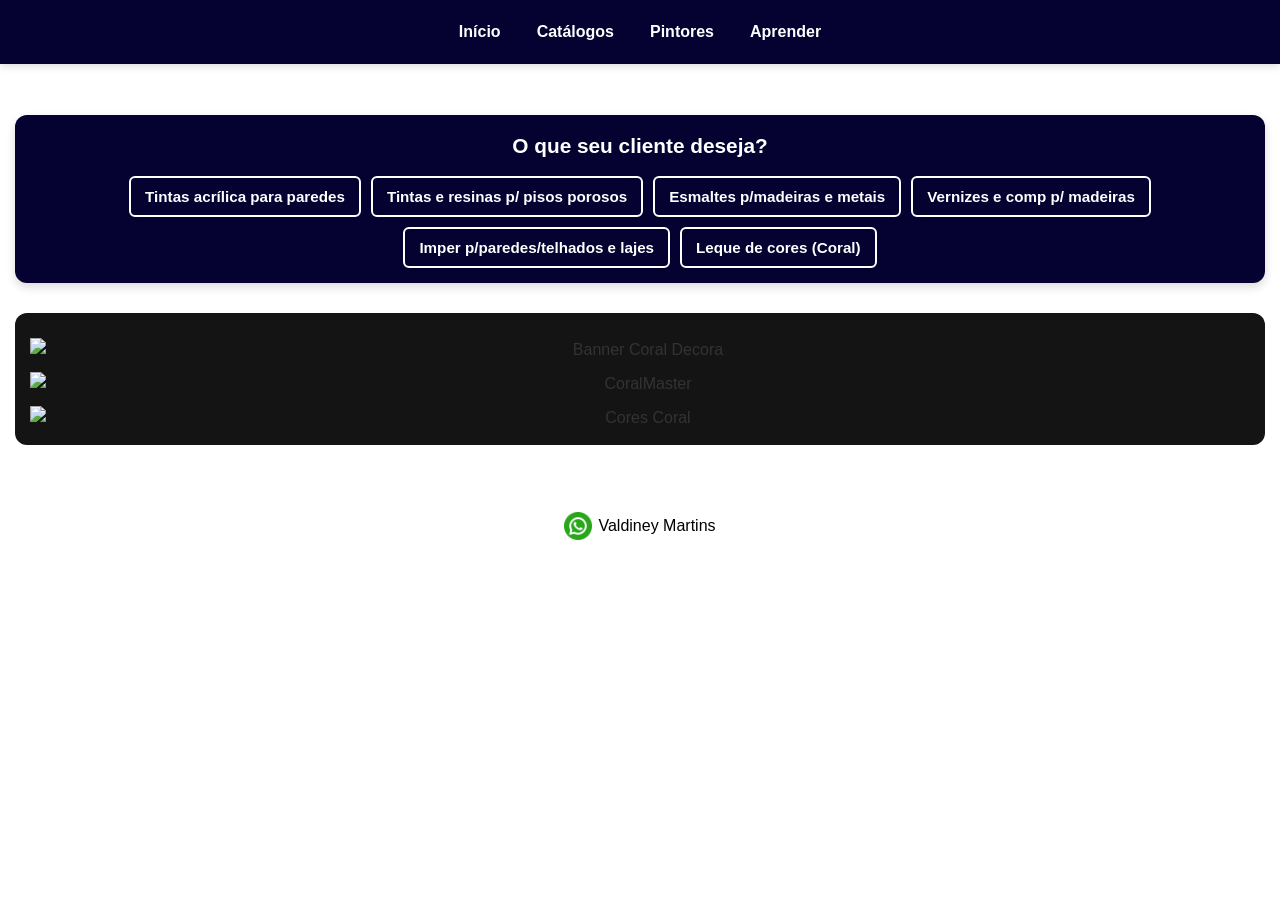
==== commit 0777a667: "Add files via upload" ====
--- a/index.html
+++ b/index.html
@@ -1,985 +1,63 @@
-<!DOCTYPE html>
-<html lang="pt-BR">
-<head>
-    <meta charset="UTF-8">
-    <meta name="viewport" content="width=device-width, initial-scale=1.0">
-    <title>Pintores - Jataí-GO | Diretório de Profissionais</title>
-    <style>
-        * {
-            margin: 0;
-            padding: 0;
-            box-sizing: border-box;
-            font-family: 'Segoe UI', Roboto, 'Helvetica Neue', Arial, sans-serif;
-        }
-        :root {
-            --cor-principal: #1a73e8;
-            --cor-secundaria: #f57c00;
-            --cor-fundo: #f8fafc;
-            --cor-cartao: #ffffff;
-            --cor-texto: #202124;
-            --cor-texto-claro: #5f6368;
-            --sombra: 0 4px 12px rgba(0,0,0,0.08);
-            --sombra-hover: 0 8px 24px rgba(26, 115, 232, 0.15);
-            --borda: 1px solid #e8eaed;
-        }
-        body {
-            background-color: var(--cor-fundo);
-            color: var(--cor-texto);
-            line-height: 1.6;
-            padding: 2rem 1rem;
-        }
-        .cabecalho {
-            text-align: center;
-            margin-bottom: 3rem;
-            padding-bottom: 1.5rem;
-            border-bottom: 3px solid transparent;
-            border-image: linear-gradient(to right, var(--cor-principal), var(--cor-secundaria)) 1;
-        }
-        .cabecalho h1 {
-            font-size: 2rem;
-            color: var(--cor-principal);
-            margin-bottom: 0.5rem;
-            text-transform: uppercase;
-            letter-spacing: 1px;
-        }
-        .cabecalho p {
-            color: var(--cor-texto-claro);
-            font-size: 1.1rem;
-        }
-        .grade-pintores {
-            display: grid;
-            grid-template-columns: repeat(auto-fit, minmax(320px, 1fr));
-            gap: 2rem;
-            max-width: 1200px;
-            margin: 0 auto;
-        }
-        .cartao-pintor {
-            background: var(--cor-cartao);
-            border-radius: 12px;
-            box-shadow: var(--sombra);
-            overflow: hidden;
-            transition: all 0.3s ease;
-            border: var(--borda);
-        }
-        .cartao-pintor:hover {
-            transform: translateY(-5px);
-            box-shadow: var(--sombra-hover);
-        }
-        .cabecalho-cartao {
-            height: 180px;
-            background: linear-gradient(135deg, var(--cor-principal), #4285f4);
-            display: flex;
-            align-items: center;
-            justify-content: center;
-            position: relative;
-        }
-        .foto-perfil {
-            width: 140px;
-            height: 140px;
-            border-radius: 50%;
-            border: 4px solid white;
-            object-fit: cover;
-            box-shadow: 0 2px 8px rgba(0,0,0,0.2);
-            background: #ddd;
-        }
-        .corpo-cartao {
-            padding: 1.5rem;
-        }
-        .nome {
-            font-size: 1.2rem;
-            font-weight: 600;
-            color: var(--cor-principal);
-            margin-bottom: 1rem;
-            padding-bottom: 0.5rem;
-            border-bottom: 1px dashed #dadce0;
-        }
-        .dados-contato {
-            display: flex;
-            flex-direction: column;
-            gap: 0.75rem;
-        }
-        .item-contato {
-            display: flex;
-            align-items: center;
-            gap: 0.5rem;
-            font-size: 0.95rem;
-        }
-        .rotulo {
-            font-weight: 600;
-            color: var(--cor-secundaria);
-            min-width: 80px;
-        }
-        .rodape {
-            text-align: center;
-            margin-top: 3rem;
-            padding-top: 2rem;
-            color: var(--cor-texto-claro);
-            font-size: 0.9rem;
-        }
-        @media (max-width: 768px) {
-            .cabecalho h1 {
-                font-size: 1.5rem;
-            }
-            .grade-pintores {
-                grid-template-columns: 1fr;
-            }
-        }
-    </style>
-</head>
-<body>
-    <header class="cabecalho">
-        <h1>pINTORES – Jataí-GO</h1>
-        <p>Parceiros</p>
-    </header>
-    <main class="grade-pintores">
-        <!-- Cartão 1 -->
-        <div class="cartao-pintor">
-            <div class="cabecalho-cartao">
-                <img src="fabio_junio.png" alt="Fábio Junio Costa Martins" class="foto-perfil">
-            </div>
-            <div class="corpo-cartao">
-                <h2 class="nome">Fábio Junio Costa Martins</h2>
-                <div class="dados-contato">
-                    <div class="item-contato"><span class="rotulo">Telefone:</span> (64) 99973-2538</div>
-                </div>
-            </div>
-        </div>
-        <!-- Cartão 2 -->
-        <div class="cartao-pintor">
-            <div class="cabecalho-cartao">
-                <img src="NETO FEIJAO.png" alt="José Oliveira de Soares - Feijão" class="foto-perfil">
-            </div>
-            <div class="corpo-cartao">
-                <h2 class="nome">José Oliveira de Soares – Feijão</h2>
-                <div class="dados-contato">
-                    <div class="item-contato"><span class="rotulo">Telefone:</span> (64) 99973-1747</div>
-                </div>
-            </div>
-        </div>
-        <!-- Cartão 3 -->
-        <div class="cartao-pintor">
-            <div class="cabecalho-cartao">
-                <img src="sebastiao dutra.png" alt="Sebastião Aparecido Dutra do Carmo" class="foto-perfil">
-            </div>
-            <div class="corpo-cartao">
-                <h2 class="nome">Sebastião Aparecido Dutra do Carmo</h2>
-                <div class="dados-contato">
-                    <div class="item-contato"><span class="rotulo">Telefone:</span> (64) 99958-1200</div>
-                </div>
-            </div>
-        </div>
-        <!-- Cartão 4 -->
-        <div class="cartao-pintor">
-            <div class="cabecalho-cartao">
-                <img src="REI.png" alt="Vanderley Peres do Nascimento - Rey" class="foto-perfil">
-            </div>
-            <div class="corpo-cartao">
-                <h2 class="nome">Vanderley Peres do Nascimento – Rey</h2>
-                <div class="dados-contato">
-                    <div class="item-contato"><span class="rotulo">Telefone:</span> (64) 99268-9443</div>
-                </div>
-            </div>
-        </div>
-        <!-- Cartão 5 -->
-        <div class="cartao-pintor">
-            <div class="cabecalho-cartao">
-                <img src="VALDINEY VIANA NEY.png" alt="Valdinei Viana dos Santos - Nei" class="foto-perfil">
-            </div>
-            <div class="corpo-cartao">
-                <h2 class="nome">Valdinei Viana dos Santos – Nei</h2>
-                <div class="dados-contato">
-                    <div class="item-contato"><span class="rotulo">Telefone:</span> (64) 99654-9559</div>
-                </div>
-            </div>
-        </div>
-        <!-- Cartão 6 -->
-        <div class="cartao-pintor">
-            <div class="cabecalho-cartao">
-                <img src="LUCIO.png" alt="Lúcio Mauro dos Santos Alves" class="foto-perfil">
-            </div>
-            <div class="corpo-cartao">
-                <h2 class="nome">Lúcio Mauro dos Santos Alves</h2>
-                <div class="dados-contato">
-                    <div class="item-contato"><span class="rotulo">Telefone:</span> (64) 99957-0221</div>
-                </div>
-            </div>
-        </div>
-        <!-- Cartão 7 -->
-        <div class="cartao-pintor">
-            <div class="cabecalho-cartao">
-                <img src="jorge claro.png" alt="Jorge Claro de Jesus" class="foto-perfil">
-            </div>
-            <div class="corpo-cartao">
-                <h2 class="nome">Jorge Claro de Jesus</h2>
-                <div class="dados-contato">
-                    <div class="item-contato"><span class="rotulo">Telefone:</span> (64) 99994-8775</div>
-                </div>
-            </div>
-        </div>
-        <!-- Cartão 8 -->
-        <div class="cartao-pintor">
-            <div class="cabecalho-cartao">
-                <img src="Gilberto mattos.png" alt="Gilberto Pereira Matos" class="foto-perfil">
-            </div>
-            <div class="corpo-cartao">
-                <h2 class="nome">Gilberto Pereira Matos</h2>
-                <div class="dados-contato">
-                    <div class="item-contato"><span class="rotulo">Telefone:</span> (64) 99905-3462</div>
-                </div>
-            </div>
-        </div>
-        <!-- Cartão 9 -->
-        <div class="cartao-pintor">
-            <div class="cabecalho-cartao">
-                <img src="ROBSON FERREIRA.png" alt="Robson Ferreira de Oliveira" class="foto-perfil">
-            </div>
-            <div class="corpo-cartao">
-                <h2 class="nome">Robson Ferreira de Oliveira</h2>
-                <div class="dados-contato">
-                    <div class="item-contato"><span class="rotulo">Telefone:</span> (64) 99922-8799</div>
-                </div>
-            </div>
-        </div>
-        <!-- Cartão 10 -->
-        <div class="cartao-pintor">
-            <div class="cabecalho-cartao">
-                <img src="eduardo apolinarioa.png" alt="Eduardo Apolinário Ferreira" class="foto-perfil">
-            </div>
-            <div class="corpo-cartao">
-                <h2 class="nome">Eduardo Apolinário Ferreira</h2>
-                <div class="dados-contato">
-                    <div class="item-contato"><span class="rotulo">Telefone:</span> (64) 99617-7739</div>
-                </div>
-            </div>
-        </div>
-         <!-- Cartão 11 -->
-        <div class="cartao-pintor">
-            <div class="cabecalho-cartao">
-                <img src="avatar.jpg" alt="" class="foto-perfil">
-            </div>
-            <div class="corpo-cartao">
-                <h2 class="nome">CARLOS CASSIMIRA ALVES</h2>
-                <div class="dados-contato">
-                    <div class="item-contato"><span class="rotulo">Telefone:</span> (64) 99647-7981</div>
-                </div>
-            </div>
-        </div>
-           <!-- Cartão 12 -->
-        <div class="cartao-pintor">
-            <div class="cabecalho-cartao">
-                <img src="rafael junior.png" alt="" class="foto-perfil">
-            </div>
-            <div class="corpo-cartao">
-                <h2 class="nome">RAFAEL JUNIOR ALMEIDA DE OLIVEIRA</h2>
-                <div class="dados-contato">
-                    <div class="item-contato"><span class="rotulo">Telefone:</span> (66) 99721-1110</div>
-                </div>
-            </div>
-        </div>
-          <!-- Cartão 13 -->
-        <div class="cartao-pintor">
-            <div class="cabecalho-cartao">
-                <img src="newton.png" alt="" class="foto-perfil">
-            </div>
-            <div class="corpo-cartao">
-                <h2 class="nome">NEWTON FERREIRA GONCALVES - NETO</h2>
-                <div class="dados-contato">
-                    <div class="item-contato"><span class="rotulo">Telefone:</span> (64) 99974-4822</div>
-                </div>
-            </div>
-        </div>
-              <!-- Cartão 14 -->
-        <div class="cartao-pintor">
-            <div class="cabecalho-cartao">
-                <img src="CARLIN MENDONCA.png" alt="" class="foto-perfil">
-            </div>
-            <div class="corpo-cartao">
-                <h2 class="nome">CARLOS ALBERTO MENDONCA - CARLIN</h2>
-                <div class="dados-contato">
-                    <div class="item-contato"><span class="rotulo">Telefone:</span> (64) 99955-7839</div>
-                </div>
-            </div>
-        </div>
-                   <!-- Cartão 15 -->
-        <div class="cartao-pintor">
-            <div class="cabecalho-cartao">
-                <img src="DANUBIO.png" alt="" class="foto-perfil">
-            </div>
-            <div class="corpo-cartao">
-                <h2 class="nome">DANUBIO FERNANDO DE SOUZA COSTA</h2>
-                <div class="dados-contato">
-                    <div class="item-contato"><span class="rotulo">Telefone:</span> (64) 99935-2140</div>
-                </div>
-            </div>
-        </div>
-                 <!-- Cartão 16 -->
-        <div class="cartao-pintor">
-            <div class="cabecalho-cartao">
-                <img src="aldeci.png" alt="" class="foto-perfil">
-            </div>
-            <div class="corpo-cartao">
-                <h2 class="nome">ALDECI FERREIRA SOARES</h2>
-                <div class="dados-contato">
-                    <div class="item-contato"><span class="rotulo">Telefone:</span> (64) 99928-1158</div>
-                </div>
-            </div>
-        </div>
-            <!-- Cartão 17 -->
-        <div class="cartao-pintor">
-            <div class="cabecalho-cartao">
-                <img src="avatar.jpg" alt="" class="foto-perfil">
-            </div>
-            <div class="corpo-cartao">
-                <h2 class="nome">EDMILSON BEZERRA VIEIRA</h2>
-                <div class="dados-contato">
-                    <div class="item-contato"><span class="rotulo">Telefone:</span> (64) 99655-1123</div>
-                </div>
-            </div>
-        </div>
-           <!-- Cartão 18 -->
-        <div class="cartao-pintor">
-            <div class="cabecalho-cartao">
-                <img src="felipe silva.png" alt="" class="foto-perfil">
-            </div>
-            <div class="corpo-cartao">
-                <h2 class="nome">FELIPE DA SILVA PEREIRA</h2>
-                <div class="dados-contato">
-                    <div class="item-contato"><span class="rotulo">Telefone:</span> (64) 99941-2145</div>
-                </div>
-            </div>
-        </div>
-        <!-- Cartão 19 -->
-        <div class="cartao-pintor">
-            <div class="cabecalho-cartao">
-                <img src="raimundo conceicao.png" alt="" class="foto-perfil">
-            </div>
-            <div class="corpo-cartao">
-                <h2 class="nome">RAIMUNDO JOSE CONCEICAO PEREIRA</h2>
-                <div class="dados-contato">
-                    <div class="item-contato"><span class="rotulo">Telefone:</span> (64) 99626-3975</div>
-                </div>
-            </div>
-        </div>
-                    <!-- Cartão 20 -->
-        <div class="cartao-pintor">
-            <div class="cabecalho-cartao">
-                <img src="edenaldo kita.png" alt="" class="foto-perfil">
-            </div>
-            <div class="corpo-cartao">
-                <h2 class="nome">EDENALDO JOSE DOS SANTOS KITA OU BAIANO</h2>
-                <div class="dados-contato">
-                    <div class="item-contato"><span class="rotulo">Telefone:</span> (64) 99961-2438</div>
-                </div>
-            </div>
-        </div>
-  
-         <!-- Cartão 21 -->
-        <div class="cartao-pintor">
-            <div class="cabecalho-cartao">
-                <img src="juvenal carvalho.png" alt="" class="foto-perfil">
-            </div>
-            <div class="corpo-cartao">
-                <h2 class="nome">JUVENAL CARVALHO DE OLIVEIRA</h2>
-                <div class="dados-contato">
-                    <div class="item-contato"><span class="rotulo">Telefone:</span> (64) 99626-1870</div>
-                </div>
-            </div>
-        </div>
-             <!-- Cartão 22 -->
-        <div class="cartao-pintor">
-            <div class="cabecalho-cartao">
-                <img src="domingos paiva.png" alt="" class="foto-perfil">
-            </div>
-            <div class="corpo-cartao">
-                <h2 class="nome">DOMINGOS ALEXANDRE DE PAIVA </h2>
-                <div class="dados-contato">
-                    <div class="item-contato"><span class="rotulo">Telefone:</span> (64) 99963-4299</div>
-                </div>
-            </div>
-        </div>
-                 <!-- Cartão 23 -->
-        <div class="cartao-pintor">
-            <div class="cabecalho-cartao">
-                <img src="antonio neto.png" alt="" class="foto-perfil">
-            </div>
-            <div class="corpo-cartao">
-                <h2 class="nome">ANTONIO JOSE GONCALVES NETO </h2>
-                <div class="dados-contato">
-                    <div class="item-contato"><span class="rotulo">Telefone:</span> (64) 99902-0420</div>
-                </div>
-            </div>
-        </div>
-               <!-- Cartão 24 -->
-        <div class="cartao-pintor">
-            <div class="cabecalho-cartao">
-                <img src="emilton junio.png" alt="" class="foto-perfil">
-            </div>
-            <div class="corpo-cartao">
-                <h2 class="nome">ENILTON FERREIRA DA SILVA JUNIOR</h2>
-                <div class="dados-contato">
-                    <div class="item-contato"><span class="rotulo">Telefone:</span> (64) 99603-0800</div>
-                </div>
-            </div>
-        </div>
-        <!-- Cartão 25 -->
-        <div class="cartao-pintor">
-            <div class="cabecalho-cartao">
-                <img src="alcidino.png" alt="" class="foto-perfil">
-            </div>
-            <div class="corpo-cartao">
-                <h2 class="nome">ALCIDINO MARCOS FERREIRA</h2>
-                <div class="dados-contato">
-                    <div class="item-contato"><span class="rotulo">Telefone:</span> (64) 99645-5901</div>
-                </div>
-            </div>
-        </div>
-        
-            <!-- Cartão 26 -->
-        <div class="cartao-pintor">
-            <div class="cabecalho-cartao">
-                <img src="thais alcidino.png" alt="" class="foto-perfil">
-            </div>
-            <div class="corpo-cartao">
-                <h2 class="nome">Thais</h2>
-                <div class="dados-contato">
-                    <div class="item-contato"><span class="rotulo">Telefone:</span> (64) 98129-9753</div>
-                </div>
-            </div>
-        </div>
-        <!-- Cartão 27 -->
-        <div class="cartao-pintor">
-            <div class="cabecalho-cartao">
-                <img src="leonardo achumaro.png" alt="" class="foto-perfil">
-            </div>
-            <div class="corpo-cartao">
-                <h2 class="nome">LEONARDO ACHUMARO</h2>
-                <div class="dados-contato">
-                    <div class="item-contato"><span class="rotulo">Telefone:</span> (64) 99328-3375</div>
-                </div>
-            </div>
-        </div>
-             <!-- Cartão 28 -->
-        <div class="cartao-pintor">
-            <div class="cabecalho-cartao">
-                <img src="alessandro ashumaro.png" alt="" class="foto-perfil">
-            </div>
-            <div class="corpo-cartao">
-                <h2 class="nome">ALESSANDRO ACHUMARO</h2>
-                <div class="dados-contato">
-                    <div class="item-contato"><span class="rotulo">Telefone:</span> (62) 98571-0026</div>
-                </div>
-            </div>
-        </div>
-              <!-- Cartão 29 -->
-        <div class="cartao-pintor">
-            <div class="cabecalho-cartao">
-                <img src="RONE SERGIO.png" alt="" class="foto-perfil">
-            </div>
-            <div class="corpo-cartao">
-                <h2 class="nome">RONE SERGIO CARVALHO ARAGÃO</h2>
-                <div class="dados-contato">
-                    <div class="item-contato"><span class="rotulo">Telefone:</span> (64) 99626-3771</div>
-                </div>
-            </div>
-        </div>
-                     <!-- Cartão 30 -->
-        <div class="cartao-pintor">
-            <div class="cabecalho-cartao">
-                <img src="gleidenir.png" alt="" class="foto-perfil">
-            </div>
-            <div class="corpo-cartao">
-                <h2 class="nome">GLEIDENIR ALVES DA SILVA - TATINHA</h2>
-                <div class="dados-contato">
-                    <div class="item-contato"><span class="rotulo">Telefone:</span> (64) 99646-4993</div>
-                </div>
-            </div>
-        </div>
-                            <!-- Cartão 31 -->
-        <div class="cartao-pintor">
-            <div class="cabecalho-cartao">
-                <img src="heraldo.png" alt="" class="foto-perfil">
-            </div>
-            <div class="corpo-cartao">
-                <h2 class="nome">HERALDO TEIXEIRA DOS SANTOS</h2>
-                <div class="dados-contato">
-                    <div class="item-contato"><span class="rotulo">Telefone:</span> (64) 99653-3628</div>
-                </div>
-            </div>
-        </div>
-                             <!-- Cartão 32 -->
-        <div class="cartao-pintor">
-            <div class="cabecalho-cartao">
-                <img src="gabriel carrijo.png" alt="" class="foto-perfil">
-            </div>
-            <div class="corpo-cartao">
-                <h2 class="nome">GABRIEL CONCEICAO CARRIJO</h2>
-                <div class="dados-contato">
-                    <div class="item-contato"><span class="rotulo">Telefone:</span> (64) 99648-7896</div>
-                </div>
-            </div>
-        </div>
-        
-                             <!-- Cartão 33 -->
-        <div class="cartao-pintor">
-            <div class="cabecalho-cartao">
-                <img src="jefferson alves.png" alt="" class="foto-perfil">
-            </div>
-            <div class="corpo-cartao">
-                <h2 class="nome">JEFFERSON ALVES DE AGUIAR</h2>
-                <div class="dados-contato">
-                    <div class="item-contato"><span class="rotulo">Telefone:</span> (64) 99658-7946</div>
-                </div>
-            </div>
-        </div>
-                               <!-- Cartão 34 -->
-        <div class="cartao-pintor">
-            <div class="cabecalho-cartao">
-                <img src="claudivino.png" alt="" class="foto-perfil">
-            </div>
-            <div class="corpo-cartao">
-                <h2 class="nome">CLAUDIVINO ALVES PEREIRA</h2>
-                <div class="dados-contato">
-                    <div class="item-contato"><span class="rotulo">Telefone:</span> (64) 98114-6649</div>
-                </div>
-            </div>
-        </div>
-                                   <!-- Cartão 35 -->
-        <div class="cartao-pintor">
-            <div class="cabecalho-cartao">
-                <img src="eduardo goncalves.png" alt="" class="foto-perfil">
-            </div>
-            <div class="corpo-cartao">
-                <h2 class="nome">EDUARDO HENRIQUE GONCALVES</h2>
-                <div class="dados-contato">
-                    <div class="item-contato"><span class="rotulo">Telefone:</span> (64) 99924-8695</div>
-                </div>
-            </div>
-        </div>
-      
-        <!-- Cartão 36 -->
-        <div class="cartao-pintor">
-            <div class="cabecalho-cartao">
-                <img src="reginaldo machado.png" alt="" class="foto-perfil">
-            </div>
-            <div class="corpo-cartao">
-                <h2 class="nome">REGINALDO MACHADO GUIMARAES</h2>
-                <div class="dados-contato">
-                    <div class="item-contato"><span class="rotulo">Telefone:</span> (64) 99976-6905</div>
-                </div>
-            </div>
-        </div>
-        
-        <!-- Cartão 37 -->
-        <div class="cartao-pintor">
-            <div class="cabecalho-cartao">
-                <img src="jose roberto venc.png" alt="" class="foto-perfil">
-            </div>
-            <div class="corpo-cartao">
-                <h2 class="nome">JOSE ROBERTO VENCESLAU SILVA</h2>
-                <div class="dados-contato">
-                    <div class="item-contato"><span class="rotulo">Telefone:</span> (64) 99942-9801</div>
-                </div>
-            </div>
-        </div>
-        
-        
-        <!-- Cartão 38 -->
-        <div class="cartao-pintor">
-            <div class="cabecalho-cartao">
-                <img src="zilmar.png" alt="" class="foto-perfil">
-            </div>
-            <div class="corpo-cartao">
-                <h2 class="nome">ZILMAR GONCALVES DA SILVA</h2>
-                <div class="dados-contato">
-                    <div class="item-contato"><span class="rotulo">Telefone:</span> (64) 99958-5598</div>
-                </div>
-            </div>
-        </div>
-         <!-- Cartão 39 -->
-        <div class="cartao-pintor">
-            <div class="cabecalho-cartao">
-                <img src="avatar.jpg" alt="" class="foto-perfil">
-            </div>
-            <div class="corpo-cartao">
-                <h2 class="nome">EDUARDO SANTOS CARNEIRO</h2>
-                <div class="dados-contato">
-                    <div class="item-contato"><span class="rotulo">Telefone:</span> (64) 98118-6759</div>
-                </div>
-            </div>
-        </div>
-           <!-- Cartão 40 -->
-        <div class="cartao-pintor">
-            <div class="cabecalho-cartao">
-                <img src="marcus manfrim.png" alt="" class="foto-perfil">
-            </div>
-            <div class="corpo-cartao">
-                <h2 class="nome">MARCOS ANTONIO SEVERINO MANFRIN</h2>
-                <div class="dados-contato">
-                    <div class="item-contato"><span class="rotulo">Telefone:</span> (64) 99977-9802</div>
-                </div>
-            </div>
-        </div>
-                  <!-- Cartão 41 -->
-        <div class="cartao-pintor">
-            <div class="cabecalho-cartao">
-                <img src="uelson.png" alt="" class="foto-perfil">
-            </div>
-            <div class="corpo-cartao">
-                <h2 class="nome">UELSON JOSE RODRIGUES DE SOUZA</h2>
-                <div class="dados-contato">
-                    <div class="item-contato"><span class="rotulo">Telefone:</span> (64) 99957-7681</div>
-                </div>
-            </div>
-        </div>
-                         <!-- Cartão 42 -->
-        <div class="cartao-pintor">
-            <div class="cabecalho-cartao">
-                <img src="lazaro roberto.png" alt="" class="foto-perfil">
-            </div>
-            <div class="corpo-cartao">
-                <h2 class="nome">LAZARO ROBERTO BERNARDES SILVA</h2>
-                <div class="dados-contato">
-                    <div class="item-contato"><span class="rotulo">Telefone:</span> (64) 99958-7229</div>
-                </div>
-            </div>
-        </div>
-                                <!-- Cartão 43 -->
-        <div class="cartao-pintor">
-            <div class="cabecalho-cartao">
-                <img src="MILTON MELO.png" alt="" class="foto-perfil">
-            </div>
-            <div class="corpo-cartao">
-                <h2 class="nome">MILTON DE ALMEIDA MELO</h2>
-                <div class="dados-contato">
-                    <div class="item-contato"><span class="rotulo">Telefone:</span> (64) 99219-5593</div>
-                </div>
-            </div>
-        </div>
-                                 <!-- Cartão 44 -->
-        <div class="cartao-pintor">
-            <div class="cabecalho-cartao">
-                <img src="avatar.jpg" alt="" class="foto-perfil">
-            </div>
-            <div class="corpo-cartao">
-                <h2 class="nome">ROGERIO MARTINS DOS REIS - PIMBA</h2>
-                <div class="dados-contato">
-                    <div class="item-contato"><span class="rotulo">Telefone:</span> (64) 99606-6280</div>
-                </div>
-            </div>
-        </div>
-                                <!-- Cartão 45 -->
-        <div class="cartao-pintor">
-            <div class="cabecalho-cartao">
-                <img src="wlisses gauchinho.png" alt="" class="foto-perfil">
-            </div>
-            <div class="corpo-cartao">
-                <h2 class="nome">WLISSES BARBOSA DOS SANTOS </h2>
-                <div class="dados-contato">
-                    <div class="item-contato"><span class="rotulo">Telefone:</span> (64) 99994-0283</div>
-                </div>
-            </div>
-        </div>
-                                    <!-- Cartão 46 -->
-        <div class="cartao-pintor">
-            <div class="cabecalho-cartao">
-                <img src="kaique.png" alt="" class="foto-perfil">
-            </div>
-            <div class="corpo-cartao">
-                <h2 class="nome">KAIQUE FERREIRA DA SILVA </h2>
-                <div class="dados-contato">
-                    <div class="item-contato"><span class="rotulo">Telefone:</span> (64) 99230-5239</div>
-                </div>
-            </div>
-        </div>
-        
-                                    <!-- Cartão 47 -->
-        <div class="cartao-pintor">
-            <div class="cabecalho-cartao">
-                <img src="eliomar.png" alt="" class="foto-perfil">
-            </div>
-            <div class="corpo-cartao">
-                <h2 class="nome">ELIOMAR FERREIRA DE SOUZA</h2>
-                <div class="dados-contato">
-                    <div class="item-contato"><span class="rotulo">Telefone:</span> (64) 99949-0728</div>
-                </div>
-            </div>
-        </div>
-        <!-- Cartão 48 -->
-        <div class="cartao-pintor">
-            <div class="cabecalho-cartao">
-                <img src="avatar.jpg" alt="" class="foto-perfil">
-            </div>
-            <div class="corpo-cartao">
-                <h2 class="nome">JOAO PAULO SILVA COELHO</h2>
-                <div class="dados-contato">
-                    <div class="item-contato"><span class="rotulo">Telefone:</span> (64) 99270-8244</div>
-                </div>
-            </div>
-        </div>
-        
-        <!-- Cartão 49 -->
-        <div class="cartao-pintor">
-            <div class="cabecalho-cartao">
-                <img src="DENIS FILHO.png" alt="" class="foto-perfil">
-            </div>
-            <div class="corpo-cartao">
-                <h2 class="nome">ALDEUNIZ NUNES FREITAS FILHO - DENIS</h2>
-                <div class="dados-contato">
-                    <div class="item-contato"><span class="rotulo">Telefone:</span> (64) 99279-9589</div>
-                </div>
-            </div>
-        </div>
-        <!-- Cartão 50 -->
-        <div class="cartao-pintor">
-            <div class="cabecalho-cartao">
-                <img src="teres siganpo.png" alt="" class="foto-perfil">
-            </div>
-            <div class="corpo-cartao">
-                <h2 class="nome">TERES DE JESUS GOMES</h2>
-                <div class="dados-contato">
-                    <div class="item-contato"><span class="rotulo">Telefone:</span> (64) 99279-9589</div>
-                </div>
-            </div>
-        </div>
-           <!-- Cartão 51 -->
-        <div class="cartao-pintor">
-            <div class="cabecalho-cartao">
-                <img src="victor.png" alt="" class="foto-perfil">
-            </div>
-            <div class="corpo-cartao">
-                <h2 class="nome">VICTOR RIBEIRO COSTA</h2>
-                <div class="dados-contato">
-                    <div class="item-contato"><span class="rotulo">Telefone:</span>(64) 99972-3218</div>
-                </div>
-            </div>
-        </div>
-              <!-- Cartão 52 -->
-        <div class="cartao-pintor">
-            <div class="cabecalho-cartao">
-                <img src="avatar.jpg" alt="" class="foto-perfil">
-            </div>
-            <div class="corpo-cartao">
-                
-                <div class="dados-contato">
-                    <h2 class="nome">ANDRE LUIZ PARREIRA CABRAL JUNIOR</h2>
-                    <div class="item-contato"><span class="rotulo">Telefone:</span> (64) 99279-7123</div>
-                </div>
-            </div>
-        </div>
-           <!-- Cartão 53 -->
-        <div class="cartao-pintor">
-            <div class="cabecalho-cartao">
-                <img src="noe paulino.png" alt="" class="foto-perfil">
-            </div>
-            <div class="corpo-cartao">
-                <h2 class="nome">NOE PAULINO DA SILVA</h2>
-                <div class="dados-contato">
-                    <div class="item-contato"><span class="rotulo">Telefone:</span> (64) 99606-0220</div>
-                </div>
-            </div>
-        </div>
-         
-        <!-- Cartão 54 -->
-        <div class="cartao-pintor">
-            <div class="cabecalho-cartao">
-                <img src="wekslay.png" alt="" class="foto-perfil">
-            </div>
-            <div class="corpo-cartao">
-                <h2 class="nome">WESKLEY NOGUEIRA DO CARMO</h2>
-                <div class="dados-contato">
-                    <div class="item-contato"><span class="rotulo">Telefone:</span> (64) 99962-9389</div>
-                </div>
-            </div>
-        </div>
-            <!-- Cartão 55 -->
-        <div class="cartao-pintor">
-            <div class="cabecalho-cartao">
-                <img src="avatar.jpg" alt="" class="foto-perfil">
-            </div>
-            <div class="corpo-cartao">
-                <h2 class="nome">DOUGLAS FERREIRA DOS SANTOS</h2>
-                <div class="dados-contato">
-                    <div class="item-contato"><span class="rotulo">Telefone:</span> (64) 99931-9796</div>
-                </div>
-            </div>
-        </div>
-               <!-- Cartões vazios -->
-        <div class="cartao-pintor">
-            <div class="cabecalho-cartao">
-                <img src="avatar.jpg" alt="" class="foto-perfil">
-            </div>
-            <div class="corpo-cartao">
-                <h2 class="nome">...</h2>
-                <div class="dados-contato">
-                    <div class="item-contato"><span class="rotulo">Telefone:</span> ....</div>
-                </div>
-            </div>
-        </div>
-        <div class="cartao-pintor">
-            <div class="cabecalho-cartao">
-                <img src="avatar.jpg" alt="" class="foto-perfil">
-            </div>
-            <div class="corpo-cartao">
-                <h2 class="nome">...</h2>
-                <div class="dados-contato">
-                    <div class="item-contato"><span class="rotulo">Telefone:</span> ....</div>
-                </div>
-            </div>
-        </div>
-        <div class="cartao-pintor">
-            <div class="cabecalho-cartao">
-                <img src="avatar.jpg" alt="" class="foto-perfil">
-            </div>
-            <div class="corpo-cartao">
-                <h2 class="nome">...</h2>
-                <div class="dados-contato">
-                    <div class="item-contato"><span class="rotulo">Telefone:</span> ....</div>
-                </div>
-            </div>
-        </div>
-        <div class="cartao-pintor">
-            <div class="cabecalho-cartao">
-                <img src="avatar.jpg" alt="" class="foto-perfil">
-            </div>
-            <div class="corpo-cartao">
-                <h2 class="nome">...</h2>
-                <div class="dados-contato">
-                    <div class="item-contato"><span class="rotulo">Telefone:</span> ....</div>
-                </div>
-            </div>
-        </div>
-        <div class="cartao-pintor">
-            <div class="cabecalho-cartao">
-                <img src="avatar.jpg" alt="" class="foto-perfil">
-            </div>
-            <div class="corpo-cartao">
-                <h2 class="nome">...</h2>
-                <div class="dados-contato">
-                    <div class="item-contato"><span class="rotulo">Telefone:</span> ....</div>
-                </div>
-            </div>
-        </div>
-        <div class="cartao-pintor">
-            <div class="cabecalho-cartao">
-                <img src="avatar.jpg" alt="" class="foto-perfil">
-            </div>
-            <div class="corpo-cartao">
-                <h2 class="nome">...</h2>
-                <div class="dados-contato">
-                    <div class="item-contato"><span class="rotulo">Telefone:</span> ....</div>
-                </div>
-            </div>
-        </div>
-        <div class="cartao-pintor">
-            <div class="cabecalho-cartao">
-                <img src="avatar.jpg" alt="" class="foto-perfil">
-            </div>
-            <div class="corpo-cartao">
-                <h2 class="nome">...</h2>
-                <div class="dados-contato">
-                    <div class="item-contato"><span class="rotulo">Telefone:</span> ....</div>
-                </div>
-            </div>
-        </div>
-        <div class="cartao-pintor">
-            <div class="cabecalho-cartao">
-                <img src="avatar.jpg" alt="" class="foto-perfil">
-            </div>
-            <div class="corpo-cartao">
-                <h2 class="nome">...</h2>
-                <div class="dados-contato">
-                    <div class="item-contato"><span class="rotulo">Telefone:</span> ....</div>
-                </div>
-            </div>
-        </div>
-        <div class="cartao-pintor">
-            <div class="cabecalho-cartao">
-                <img src="avatar.jpg" alt="" class="foto-perfil">
-            </div>
-            <div class="corpo-cartao">
-                <h2 class="nome">...</h2>
-                <div class="dados-contato">
-                    <div class="item-contato"><span class="rotulo">Telefone:</span> ....</div>
-                </div>
-            </div>
-        </div>
-        <div class="cartao-pintor">
-            <div class="cabecalho-cartao">
-                <img src="avatar.jpg" alt="" class="foto-perfil">
-            </div>
-            <div class="corpo-cartao">
-                <h2 class="nome">...</h2>
-                <div class="dados-contato">
-                    <div class="item-contato"><span class="rotulo">Telefone:</span> ....</div>
-                </div>
-            </div>
-        </div>
-        <div class="cartao-pintor">
-            <div class="cabecalho-cartao">
-                <img src="avatar.jpg" alt="" class="foto-perfil">
-            </div>
-            <div class="corpo-cartao">
-                <h2 class="nome">...</h2>
-                <div class="dados-contato">
-                    <div class="item-contato"><span class="rotulo">Telefone:</span> ....</div>
-                </div>
-            </div>
-        </div>
-        <div class="cartao-pintor">
-            <div class="cabecalho-cartao">
-                <img src="avatar.jpg" alt="" class="foto-perfil">
-            </div>
-            <div class="corpo-cartao">
-                <h2 class="nome">...</h2>
-                <div class="dados-contato">
-                    <div class="item-contato"><span class="rotulo">Telefone:</span> ....</div>
-                </div>
-            </div>
-        </div>
-        <div class="cartao-pintor">
-            <div class="cabecalho-cartao">
-                <img src="avatar.jpg" alt="" class="foto-perfil">
-            </div>
-            <div class="corpo-cartao">
-                <h2 class="nome">...</h2>
-                <div class="dados-contato">
-                    <div class="item-contato"><span class="rotulo">Telefone:</span> ....</div>
-                </div>
-            </div>
-        </div>
-        <div class="cartao-pintor">
-            <div class="cabecalho-cartao">
-                <img src="avatar.jpg" alt="" class="foto-perfil">
-            </div>
-            <div class="corpo-cartao">
-                <h2 class="nome">...</h2>
-                <div class="dados-contato">
-                    <div class="item-contato"><span class="rotulo">Telefone:</span> ....</div>
-                </div>
-            </div>
-        </div>
-        <div class="cartao-pintor">
-            <div class="cabecalho-cartao">
-                <img src="avatar.jpg" alt="" class="foto-perfil">
-            </div>
-            <div class="corpo-cartao">
-                <h2 class="nome">...</h2>
-                <div class="dados-contato">
-                    <div class="item-contato"><span class="rotulo">Telefone:</span> ....</div>
-                </div>
-            </div>
-        </div>
-        <div class="cartao-pintor">
-            <div class="cabecalho-cartao">
-                <img src="avatar.jpg" alt="" class="foto-perfil">
-            </div>
-            <div class="corpo-cartao">
-                <h2 class="nome">...</h2>
-                <div class="dados-contato">
-                    <div class="item-contato"><span class="rotulo">Telefone:</span> ....</div>
-                </div>
-            </div>
-        </div>
-        <div class="cartao-pintor">
-            <div class="cabecalho-cartao">
-                <img src="avatar.jpg" alt="" class
+<!DOCTYPE html>
+<html lang="pt-BR">
+<head>
+    <meta charset="UTF-8">
+    <meta name="viewport" content="width=device-width, initial-scale=1.0">
+    <title>Tintas - Catálogos e Manuais</title>
+    <link rel="stylesheet" href="style.css">
+</head>
+<body>
+    
+    <!-- MENU DE NAVEGAÇÃO -->
+    <nav>
+        <ul>
+            <li><a href="index.html">Início</a></li>
+            <li><a href="catalogos.html">Catálogos</a></li>    
+             <li><a href="https://valdineymartins.github.io/pintores/" target="_blank">Pintores</a></li> 
+            <li><a href="aprender.html">Aprender</a></li>        
+        </ul>
+    </nav>
+
+    <main>
+        <!-- BARRA DE BOTÕES — ESTILO IGUAL AO MENU -->
+        <div class="o_que_vender">
+            <h2>O que seu cliente deseja?</h2>
+            <div class="grupo">
+                <a href="https://drive.google.com/file/d/1xYfHgI1KbQ_SH3VjZiZPFKm_arFQm9VM/view?usp=sharing" target="_blank">
+                    <button>Tintas acrílica para paredes</button>
+                </a>
+                <a href="https://drive.google.com/file/d/15fysZhbpfigP_QowiHclUqCZeBm6zp0D/view?usp=sharing" target="_blank">
+                    <button>Tintas e resinas p/ pisos porosos</button>
+                </a>
+                <a href="https://drive.google.com/file/d/1sjgiEy3woMAiLj0qj3OMYoZ3GZLrHpvC/view?usp=sharing" target="_blank">
+                    <button>Esmaltes p/madeiras e metais</button>
+                </a>
+                <a href="https://drive.google.com/file/d/1RpSiihXXZvgEKu8DmyBVfJw6RvX__2jX/view?usp=sharing" target="_blank">
+                    <button>Vernizes e comp p/ madeiras</button>          
+                </a>
+                <a href="https://drive.google.com/file/d/1VlshTRZoX4_LxmewiVV5E9aTjLpOWoTq/view?usp=sharing" target="_blank">
+                    <button>Imper p/paredes/telhados e lajes</button>
+                </a>
+                <a href="https://www.coral.com.br/pt/paletas-de-cork" target="_blank">
+                    <button>Leque de cores (Coral)</button>          
+                </a>
+            </div>
+        </div>
+
+        <!-- DESTAQUES / IMAGENS -->
+        <section class="destaques">
+            <img src="https://images.akzonobel.com/akzonobel-flourish/coral/br/pt/coral-decora/banner-desktop-1900x765-a436bdeb.jpg?impolicy=.auto&imwidth=1366" alt="Banner Coral Decora"> 
+            <img src="https://images.akzonobel.com/akzonobel-flourish/coral/coralmaster/01-billboard-hero-1366x620png.png?impolicy=.auto&imwidth=1366" alt="CoralMaster">
+            <img src="https://mkpcoral.vtexassets.com/assets/vtex.file-manager-graphql/images/2ecfcef6-7674-45ac-8909-5d63cfe90be2___a8cb45c4f6c0ead7a2a105ec99d50869.png" alt="Cores Coral">
+        </section>   
+    </main>
+
+    <!-- RODAPÉ -->
+    <footer>
+        <a href="https://wa.me/5564999312194?text=meu%20link" target="_blank">
+            <img id="icone" src="whatsapp.png" alt="WhatsApp"> Valdiney Martins
+        </a>
+    </footer>
+ 
+</body>
+</html>
--- a/style.css
+++ b/style.css
@@ -0,0 +1,591 @@
+/* ===== RESET E ESTILOS GERAIS ===== */
+* {
+    margin: 0;
+    padding: 0;
+    box-sizing: border-box;
+}
+
+body {
+    font-family: Arial, sans-serif;
+    background-color: white;
+    color: #333;
+    line-height: 1.5;
+}
+
+img, video, iframe {
+    max-width: 100%;
+    height: auto;
+    display: block;
+}
+
+a {
+    text-decoration: none;
+}
+
+ul {
+    list-style: none;
+}
+
+button {
+    cursor: pointer;
+    border: none;
+    border-radius: 6px;
+}
+
+/* ===== MENU DE NAVEGAÇÃO ===== */
+nav {
+    position: fixed;
+    top: 0;
+    left: 0;
+    width: 100%;
+    background-color: rgb(5, 1, 49);
+    z-index: 1000;
+    box-shadow: 0 2px 8px rgba(0,0,0,0.15);
+}
+
+nav ul {
+    display: flex;
+    flex-wrap: wrap;
+    justify-content: center;
+    padding: 8px 0;
+    gap: 4px;
+}
+
+nav ul li {
+    margin: 0;
+}
+
+nav ul li a {
+    display: block;
+    padding: 10px 14px;
+    color: white;
+    font-weight: bold;
+    font-size: 100%;
+    border-radius: 6px;
+    border: 2px solid transparent;
+    transition: all 0.3s ease;
+}
+
+nav ul li a:hover {
+    background-color: orange;
+    color: black;
+    transform: scale(1.05);
+    border-color: orange;
+}
+
+/* ===== BARRA DE BOTÕES — ESTILO IGUAL AO MENU ===== */
+.barra-botoes,
+.o_que_vender,
+.botoes_aprender,
+.botoes_catalogos {
+    width: 100%;
+    margin: 30px 0;
+    padding: 15px;
+    background-color: rgb(5, 1, 49);
+    border-radius: 12px;
+    box-shadow: 0 4px 10px rgba(0,0,0,0.15);
+}
+
+.barra-botoes h2,
+.o_que_vender h2 {
+    color: white;
+    margin-bottom: 15px;
+    font-size: 1.3rem;
+}
+
+.barra-botoes .grupo,
+.o_que_vender .grupo,
+.botoes_aprender .grupo,
+.botoes_catalogos .grupo {
+    display: flex;
+    flex-wrap: wrap;
+    justify-content: center;
+    gap: 10px;
+}
+
+.barra-botoes button,
+.o_que_vender button,
+.botoes_aprender button {
+    background-color: transparent;
+    color: white;
+    padding: 10px 14px;
+    font-size: 95%;
+    font-weight: bold;
+    border-radius: 6px;
+    transition: all 0.3s ease;
+    border: 2px solid white; /* ✅ BORDA BRANCA NOS BOTÕES */
+    white-space: nowrap;
+}
+
+.barra-botoes button:hover,
+.o_que_vender button:hover,
+.botoes_aprender button:hover {
+    background-color: orange;
+    color: black;
+    transform: scale(1.05);
+    border-color: orange; /* ✅ BORDA FICA LARANJA NO HOVER */
+}
+
+.botoes_catalogos img,
+.botoes img {
+    padding: 8px;
+    width: 60px;
+    height: 60px;
+    object-fit: contain;
+    border-radius: 12px;
+    background: rgba(255,255,255,0.1);
+    border: 2px solid white; /* ✅ BORDA BRANCA NAS IMAGENS */
+    transition: all 0.3s ease;
+}
+
+.botoes_catalogos img:hover,
+.botoes img:hover {
+    background-color: orange;
+    transform: scale(1.1);
+    border-color: orange; /* ✅ BORDA LARANJA NO HOVER */
+}
+
+/* ===== ESPAÇO ABAIXO DO MENU ===== */
+main {
+    margin-top: 75px;
+    padding: 15px;
+    text-align: center;
+}
+
+/* ===== SEÇÃO APRENDER ===== */
+.aprender {
+    width: 92%;
+    max-width: 1100px;
+    height: auto;
+    margin: 40px auto 30px;
+    padding: 30px 15px;
+    background-color: rgb(5, 1, 49);
+    border: solid 2px black;
+    border-radius: 12px;
+    transition: all 0.3s ease;
+}
+
+.aprender a {
+    display: inline-block;
+    color: white;
+    font-size: clamp(1.6rem, 5vw, 2.8rem);
+    padding: 10px 15px;
+    border-radius: 20px;
+    border: 2px solid white; /* ✅ BORDA BRANCA */
+    font-weight: bold;
+    transition: all 0.3s ease;
+}
+
+.aprender:hover {
+    background-color: white;
+}
+
+.aprender:hover a {
+    color: rgb(5, 1, 49);
+    border-color: rgb(5, 1, 49); /* ✅ BORDA FICA AZUL-ESCURA */
+}
+
+/* ===== PÁGINA INICIAL ===== */
+.paginaInicial {
+    margin-top: 10px;
+    width: 100%;
+    text-align: center;
+}
+
+.paginaInicial video {
+    margin-top: 30px;
+    width: 35%;
+    margin-left: auto;
+    margin-right: auto;
+}
+
+/* ===== IMAGENS ===== */
+img {
+    width: 50%;
+    margin-left: auto;
+    margin-right: auto;
+}
+
+#img1 {
+    margin-top: 30px;
+    width: 50%;
+}
+
+#img_grafftex {
+    width: 50%;
+}
+
+#baner {
+    width: 50%;
+}
+
+#icone {
+    width: 28px;
+    display: inline-block;
+    vertical-align: middle;
+}
+
+/* ===== DESTAQUES ===== */
+.destaques {
+    width: 100%;
+    background-color: #141414;
+    padding: 15px;
+    border-radius: 12px;
+    margin-top: 30px;
+}
+
+.destaques img {
+    margin-top: 10px;
+    width: 100%;
+    background-color: #141414;
+}
+
+/* ===== TÍTULOS ===== */
+h1 {
+    margin-top: 40px;
+    margin-bottom: 20px;
+    color: darkblue;
+    font-size: clamp(1.6rem, 4vw, 2.2rem);
+}
+
+/* ===== PDF ===== */
+#pdf {
+    width: 100%;
+    height: 85vh;
+    border: none;
+    margin-top: 20px;
+    border-radius: 8px;
+}
+
+/* ===== CAIXA PINTORES ===== */
+.pintores {
+    width: 20%;
+    min-width: 160px;
+    height: 200px;
+    background-color: #141414;
+    margin: 30px auto;
+    border-radius: 20px;
+    border: 2px solid white; /* ✅ BORDA BRANCA */
+}
+
+/* ===== RODAPÉ ===== */
+footer {
+   
+    color: black;
+    text-align: center;
+    width: 100%;
+    padding: 12px;
+    margin-top: 40px;
+}
+
+footer a {
+    color: black;
+    display: inline-flex;
+    align-items: center;
+    gap: 6px;
+}
+
+/* ===================================================== */
+/*        📱 TELAS PEQUENAS — CELULARES                  */
+/* ===================================================== */
+
+@media (max-width: 768px) {
+    main {
+        margin-top: 65px;
+        padding: 10px;
+    }
+
+    nav ul {
+        padding: 6px 0;
+    }
+
+    nav ul li a {
+        padding: 8px 10px;
+        font-size: 92%;
+    }
+
+    h1 {
+        margin-top: 40px;
+        font-size: 1.4rem;
+    }
+    .aprender a {
+        font-size: clamp(1.2rem, 5vw, 1.8rem);
+    }
+
+    .paginaInicial video {
+        width: 85%;
+    }
+
+    img,
+    #img1,
+    #img_grafftex,
+    #baner {
+        width: 90%;
+    }
+
+    .pintores {
+        width: 85%;
+    }
+
+    .barra-botoes,
+    .o_que_vender,
+    .botoes_aprender,
+    .botoes_catalogos {
+        padding: 12px;
+        margin: 20px 0;
+    }
+
+    .barra-botoes button,
+    .o_que_vender button,
+    .botoes_aprender button {
+        padding: 10px 12px;
+        font-size: 92%;
+    }
+
+    .botoes_catalogos img,
+    .botoes img {
+        width: 50px;
+        height: 50px;
+    }
+
+    #pdf {
+        height: 75vh;
+    }
+}
+
+@media (max-width: 480px) {
+    nav ul li a {
+        padding: 7px 8px;
+        font-size: 88%;
+    }
+
+    h1 {
+        font-size: 1.25rem;
+    }
+
+    .barra-botoes .grupo,
+    .o_que_vender .grupo,
+    .botoes_aprender .grupo,
+    .botoes_catalogos .grupo {
+        flex-direction: column;
+        align-items: stretch;
+    }
+
+    .barra-botoes button,
+    .o_que_vender button,
+    .botoes_aprender button {
+        width: 100%;
+    }
+}
+/*css botões catalogos*/
+.botoes_catalogos {
+    width: 100%;
+    max-width: 1200px;
+    margin: 40px auto;
+    padding: 30px 15px;
+    background-color: rgb(5, 1, 49);
+    border-radius: 16px;
+    box-shadow: 0 6px 15px rgba(0,0,0,0.2);
+}
+
+.botoes_catalogos h2 {
+    color: white;
+    text-align: center;
+    margin-bottom: 25px;
+    font-size: 1.5rem;
+}
+
+.botoes_catalogos .grupo {
+    display: flex;
+    flex-wrap: wrap;
+    justify-content: center;
+    gap: 25px;
+}
+
+.botoes_catalogos a {
+    display: flex;
+    flex-direction: column;
+    align-items: center;
+    justify-content: center;
+    width: 140px;
+    height: 160px;
+    background: rgba(255,255,255,0.08);
+    border: 3px solid white;
+    border-radius: 16px;
+    text-decoration: none;
+    transition: all 0.3s ease;
+    padding: 15px;
+}
+
+.botoes_catalogos a:hover {
+    background-color: orange;
+    border-color: orange;
+    transform: translateY(-8px) scale(1.05);
+    box-shadow: 0 10px 25px rgba(255,165,0,0.35);
+}
+
+.botoes_catalogos img {
+    width: 70px;
+    height: 70px;
+    object-fit: contain;
+    margin-bottom: 10px;
+    border-radius: 0;
+    border: none;
+}
+
+.botoes_catalogos a span {
+    color: white;
+    font-weight: bold;
+    font-size: 0.95rem;
+    text-align: center;
+}
+
+.botoes_catalogos a:hover span {
+    color: black;
+}
+
+/* ===== RESPONSIVIDADE — CELULAR ===== */
+@media (max-width: 768px) {
+    .botoes_catalogos {
+        margin: 20px auto;
+        padding: 20px 10px;
+    }
+
+    .botoes_catalogos .grupo {
+        gap: 15px;
+    }
+
+    .botoes_catalogos a {
+        width: 130px;
+        height: 145px;
+    }
+
+    .botoes_catalogos img {
+        width: 60px;
+        height: 60px;
+    }
+}
+
+@media (max-width: 480px) {
+    .botoes_catalogos a {
+        width: 45%;
+        height: 130px;
+    }
+
+    .botoes_catalogos img {
+        width: 50px;
+        height: 50px;
+    }
+
+    .botoes_catalogos a span {
+        font-size: 0.85rem;
+    }
+}
+
+
+
+/* ===== ESPAÇO ABAIXO DO MENU FIXO — CORRIGIDO ===== */
+main,
+.botoes_aprender,
+.o_que_vender,
+.aprender {
+    margin-top: 100px; /* ✅ Espaço suficiente para não ficar atrás do menu */
+    padding: 15px;
+}
+
+/* ===== SEÇÃO BOTÕES APRENDER ===== */
+.botoes_aprender {
+    width: 100%;
+    max-width: 800px;
+    margin-left: auto;
+    margin-right: auto;
+    padding: 30px 15px;
+    text-align: center;
+    background-color: rgb(5, 1, 49);
+    border-radius: 12px;
+    box-shadow: 0 4px 10px rgba(0,0,0,0.15);
+}
+
+.botoes_aprender .grupo {
+    display: flex;
+    flex-wrap: wrap;
+    justify-content: center;
+    gap: 15px;
+}
+
+.botoes_aprender button {
+    background-color: transparent;
+    color: white;
+    padding: 14px 28px;
+    font-size: 105%;
+    font-weight: bold;
+    border-radius: 8px;
+    border: 2px solid white;
+    transition: all 0.3s ease;
+    min-width: 160px;
+}
+
+.botoes_aprender button:hover {
+    background-color: orange;
+    color: black;
+    border-color: orange;
+    transform: scale(1.05);
+}
+
+/* ===== CORREÇÃO PARA CELULAR ===== */
+@media (max-width: 768px) {
+    main,
+    .botoes_aprender,
+    .o_que_vender,
+    .aprender {
+        margin-top: 85px; /* Ajuste menor em telas pequenas */
+        padding: 10px;
+    }
+
+    .botoes_aprender button {
+        width: 90%;
+        padding: 14px;
+    }
+}
+/* ===== ESPAÇO ABAIXO DO MENU — AJUSTADO PELA METADE ===== */
+main,
+.botoes_aprender,
+.o_que_vender,
+.aprender {
+    margin-top: 50px; /* ✅ Era 100px → agora 50px (metade) */
+    padding: 15px;
+}
+
+/* ===== CELULAR ===== */
+@media (max-width: 768px) {
+    main,
+    .botoes_aprender,
+    .o_que_vender,
+    .aprender {
+        margin-top: 40px; /* ✅ Também reduzido em celular */
+        padding: 10px;
+    }
+}
+/* ===== COR DOS BOTÕES — TEXTO BRANCO (não azul) ===== */
+.botoes_aprender a,
+.botoes_aprender a:link,
+.botoes_aprender a:visited {
+    color: white !important;
+    text-decoration: none;
+}
+
+.botoes_aprender a:hover {
+    color: black !important;
+}
+
+/* Também garante branco nos links dentro dos botões na barra escura */
+.barra-botoes a,
+.o_que_vender a {
+    color: white !important;
+    text-decoration: none;
+}
+
+.barra-botoes a:hover,
+.o_que_vender a:hover {
+    color: black !important;
+}
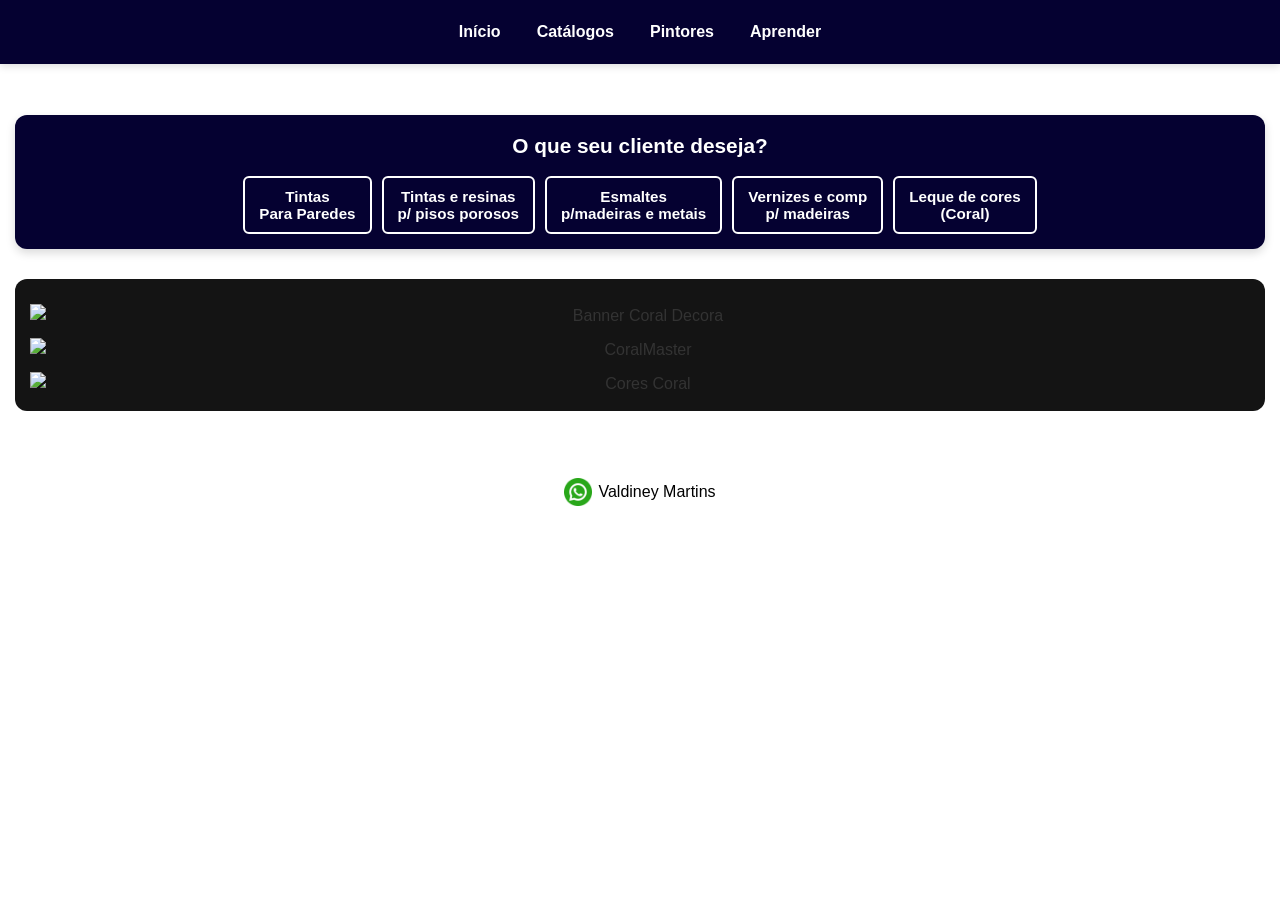
==== commit c5c5c729: "Add files via upload" ====
--- a/index.html
+++ b/index.html
@@ -23,23 +23,22 @@
         <div class="o_que_vender">
             <h2>O que seu cliente deseja?</h2>
             <div class="grupo">
-                <a href="https://drive.google.com/file/d/1xYfHgI1KbQ_SH3VjZiZPFKm_arFQm9VM/view?usp=sharing" target="_blank">
-                    <button>Tintas acrílica para paredes</button>
+                <a href="https://drive.google.com/file/d/1LC2dZ9l42vW2HPmPMN5E8ZG_dCpvs021/view?usp=drive_link" target="_blank">
+                    <button>Tintas <br>Para Paredes</button>
                 </a>
-                <a href="https://drive.google.com/file/d/15fysZhbpfigP_QowiHclUqCZeBm6zp0D/view?usp=sharing" target="_blank">
-                    <button>Tintas e resinas p/ pisos porosos</button>
+    
+                <a href="https://drive.google.com/file/d/1go24fRcoDdsHUYyZklCgXs_LfBrAoYZ8/view?usp=sharing" target="_blank">
+                    <button>Tintas e resinas <br> p/ pisos porosos</button>
                 </a>
-                <a href="https://drive.google.com/file/d/1sjgiEy3woMAiLj0qj3OMYoZ3GZLrHpvC/view?usp=sharing" target="_blank">
-                    <button>Esmaltes p/madeiras e metais</button>
+                <a href="https://drive.google.com/file/d/1oBl-8DFOD0hoOFboeTwlZXruDD5tH_Yu/view?usp=sharing" target="_blank">
+                    <button>Esmaltes <br> p/madeiras e metais</button>
                 </a>
-                <a href="https://drive.google.com/file/d/1RpSiihXXZvgEKu8DmyBVfJw6RvX__2jX/view?usp=sharing" target="_blank">
-                    <button>Vernizes e comp p/ madeiras</button>          
+                <a href="https://drive.google.com/file/d/1fiN9iNbe45QetBvSgBV3jiOyTvfuYQmL/view?usp=sharing" target="_blank">
+                    <button>Vernizes e comp <br> p/ madeiras</button>          
                 </a>
-                <a href="https://drive.google.com/file/d/1VlshTRZoX4_LxmewiVV5E9aTjLpOWoTq/view?usp=sharing" target="_blank">
-                    <button>Imper p/paredes/telhados e lajes</button>
-                </a>
+               
                 <a href="https://www.coral.com.br/pt/paletas-de-cork" target="_blank">
-                    <button>Leque de cores (Coral)</button>          
+                    <button>Leque de cores <br> (Coral)</button>          
                 </a>
             </div>
         </div>
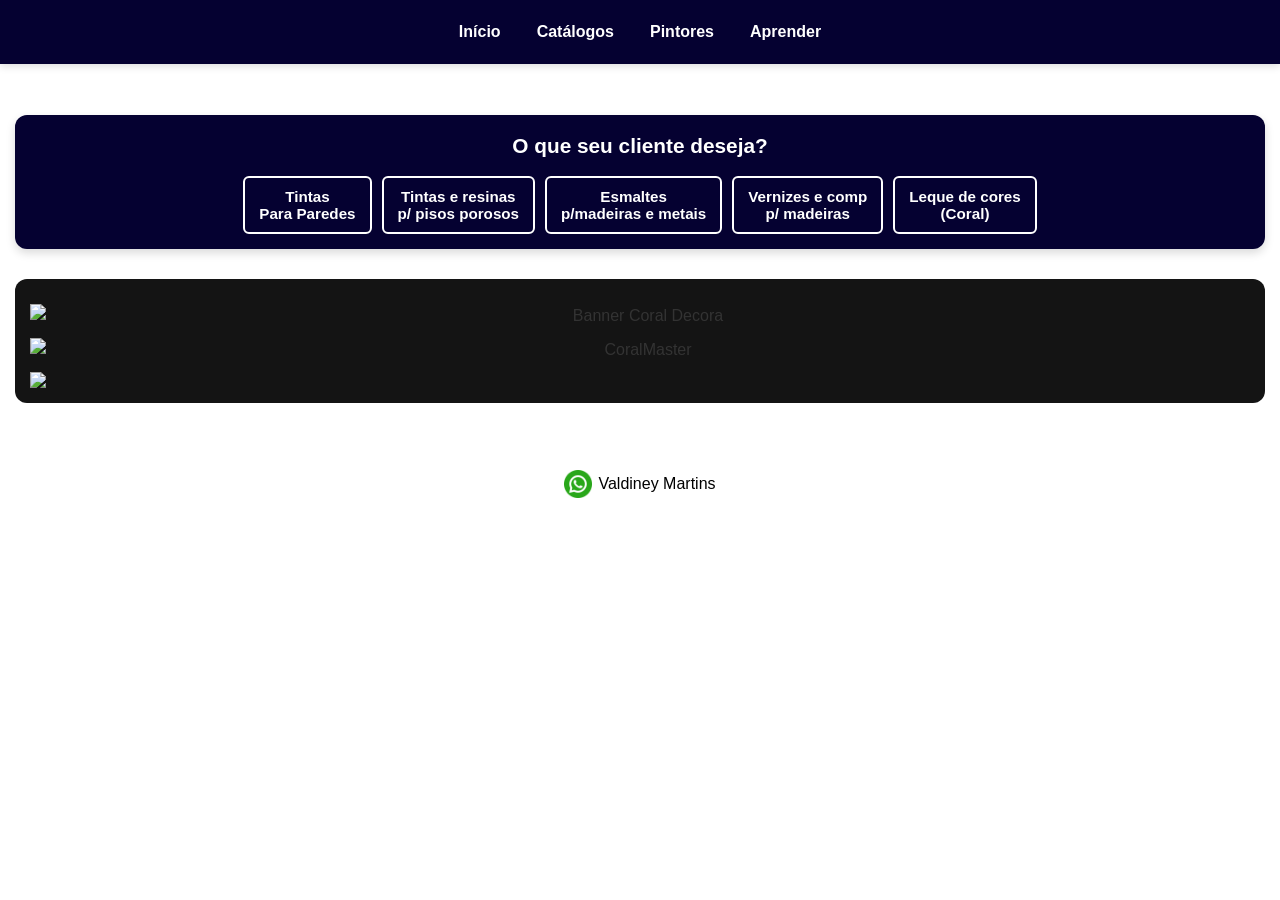
==== commit 81c09625: "Add files via upload" ====
--- a/index.html
+++ b/index.html
@@ -45,9 +45,9 @@
 
         <!-- DESTAQUES / IMAGENS -->
         <section class="destaques">
-            <img src="https://images.akzonobel.com/akzonobel-flourish/coral/br/pt/coral-decora/banner-desktop-1900x765-a436bdeb.jpg?impolicy=.auto&imwidth=1366" alt="Banner Coral Decora"> 
-            <img src="https://images.akzonobel.com/akzonobel-flourish/coral/coralmaster/01-billboard-hero-1366x620png.png?impolicy=.auto&imwidth=1366" alt="CoralMaster">
-            <img src="https://mkpcoral.vtexassets.com/assets/vtex.file-manager-graphql/images/2ecfcef6-7674-45ac-8909-5d63cfe90be2___a8cb45c4f6c0ead7a2a105ec99d50869.png" alt="Cores Coral">
+            <img src="https://images.akzonobel.com/akzonobel-flourish/coral/br/pt/coral-decora/banner-desktop-1900x765.jpg?impolicy=.auto&imwidth=1900" alt="Banner Coral Decora"> 
+            <img src="https://images.akzonobel.com/akzonobel-flourish/coral/homepage/coralmaster-desktop-600X337.png?impolicy=.auto&imwidth=600" alt="CoralMaster">
+            <img src="https://scontent.frvd4-1.fna.fbcdn.net/v/t39.30808-6/476351313_1276405983547331_7690194998540222121_n.jpg?stp=dst-jpg_tt6&cstp=mx828x724&ctp=s590x590&_nc_cat=103&_nc_map=urlgen_bucketless&ccb=1-7&_nc_sid=833d8c&_nc_ohc=o8rhlSXUcr8Q7kNvwGVRkE6&_nc_oc=AdoyCDm6jBiPh_Jw-xuVBC3kaLCexNYbd79Y27MPl-JYAP65Nz3riugP5A8akc2tUGI&_nc_zt=23&_nc_ht=scontent.frvd4-1.fna&_nc_gid=VJ8wQzMPtD7r7oBvyyDFqQ&_nc_ss=7b289&oh=00_AQOx7d29KBT-E8xt3lVebPwPf4-DdkOHNLiHpcfqsKPsEw&oe=6AD011B5">
         </section>   
     </main>
 
